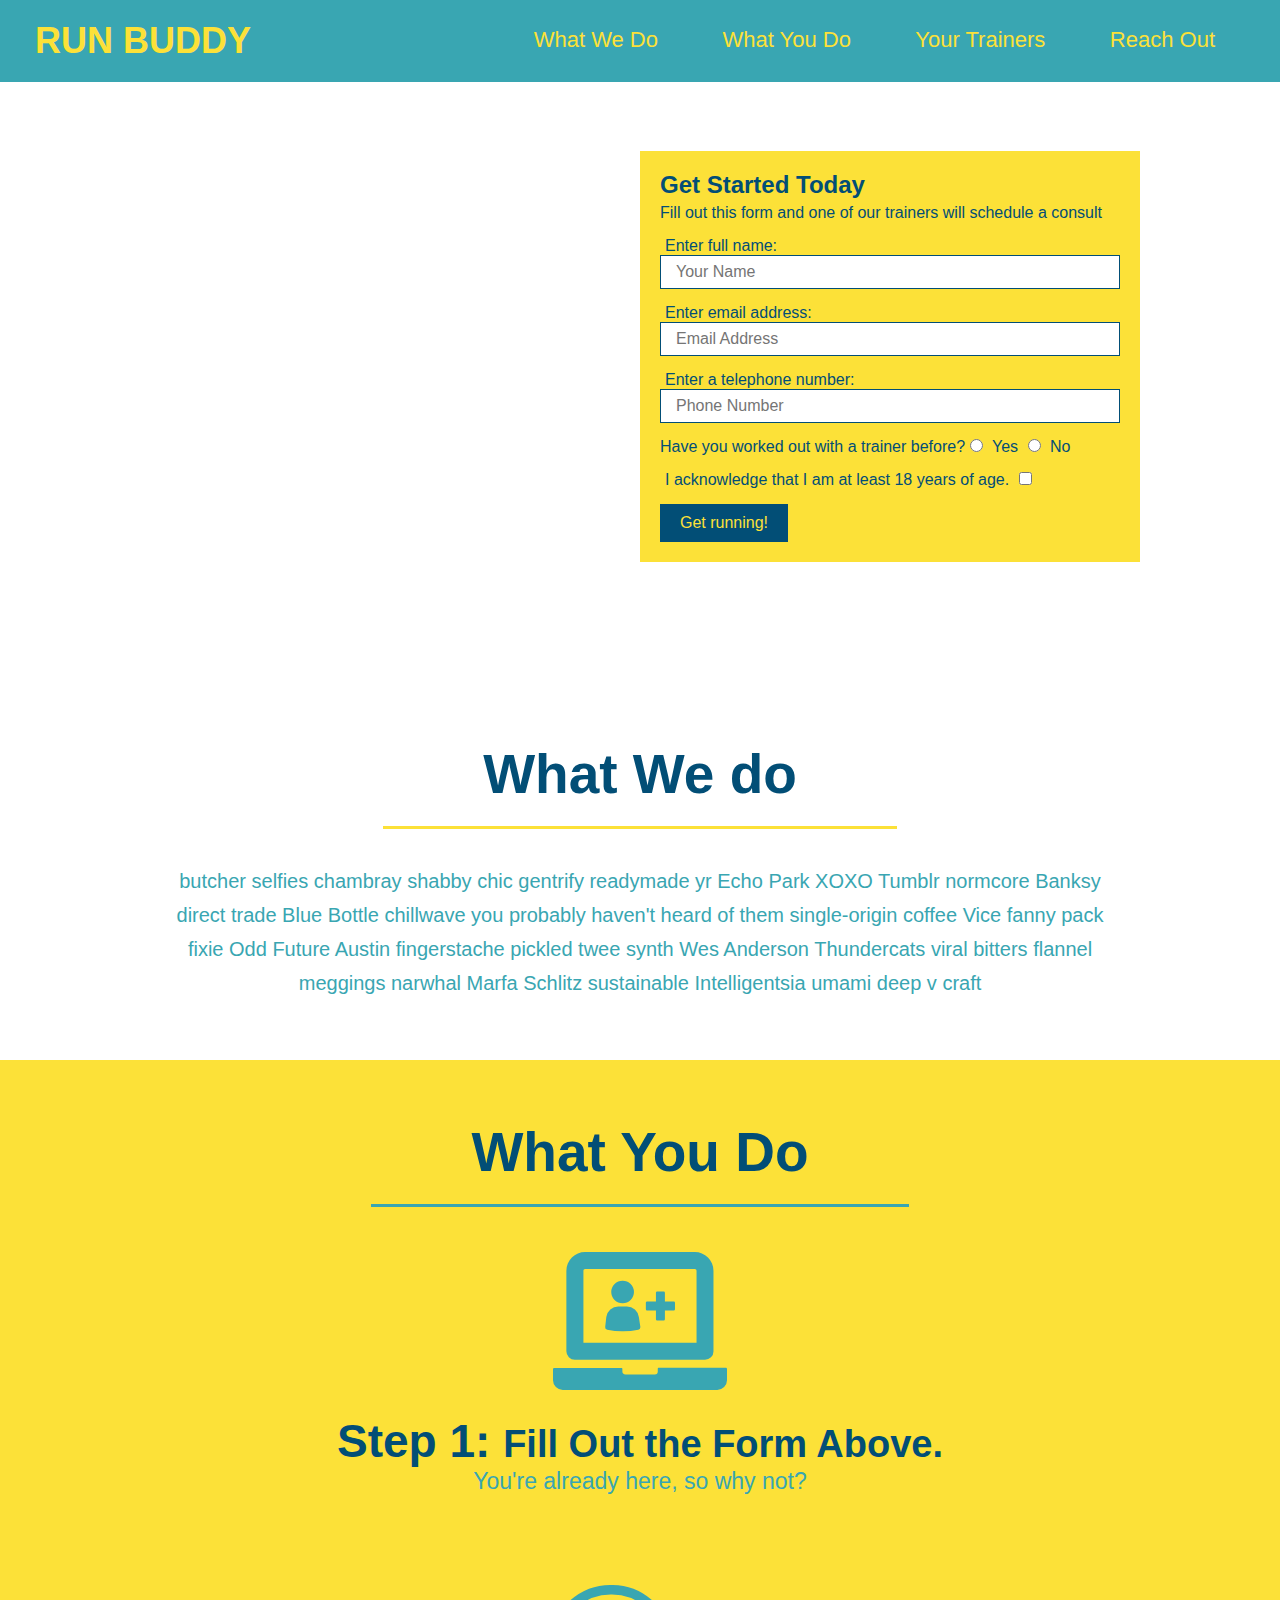
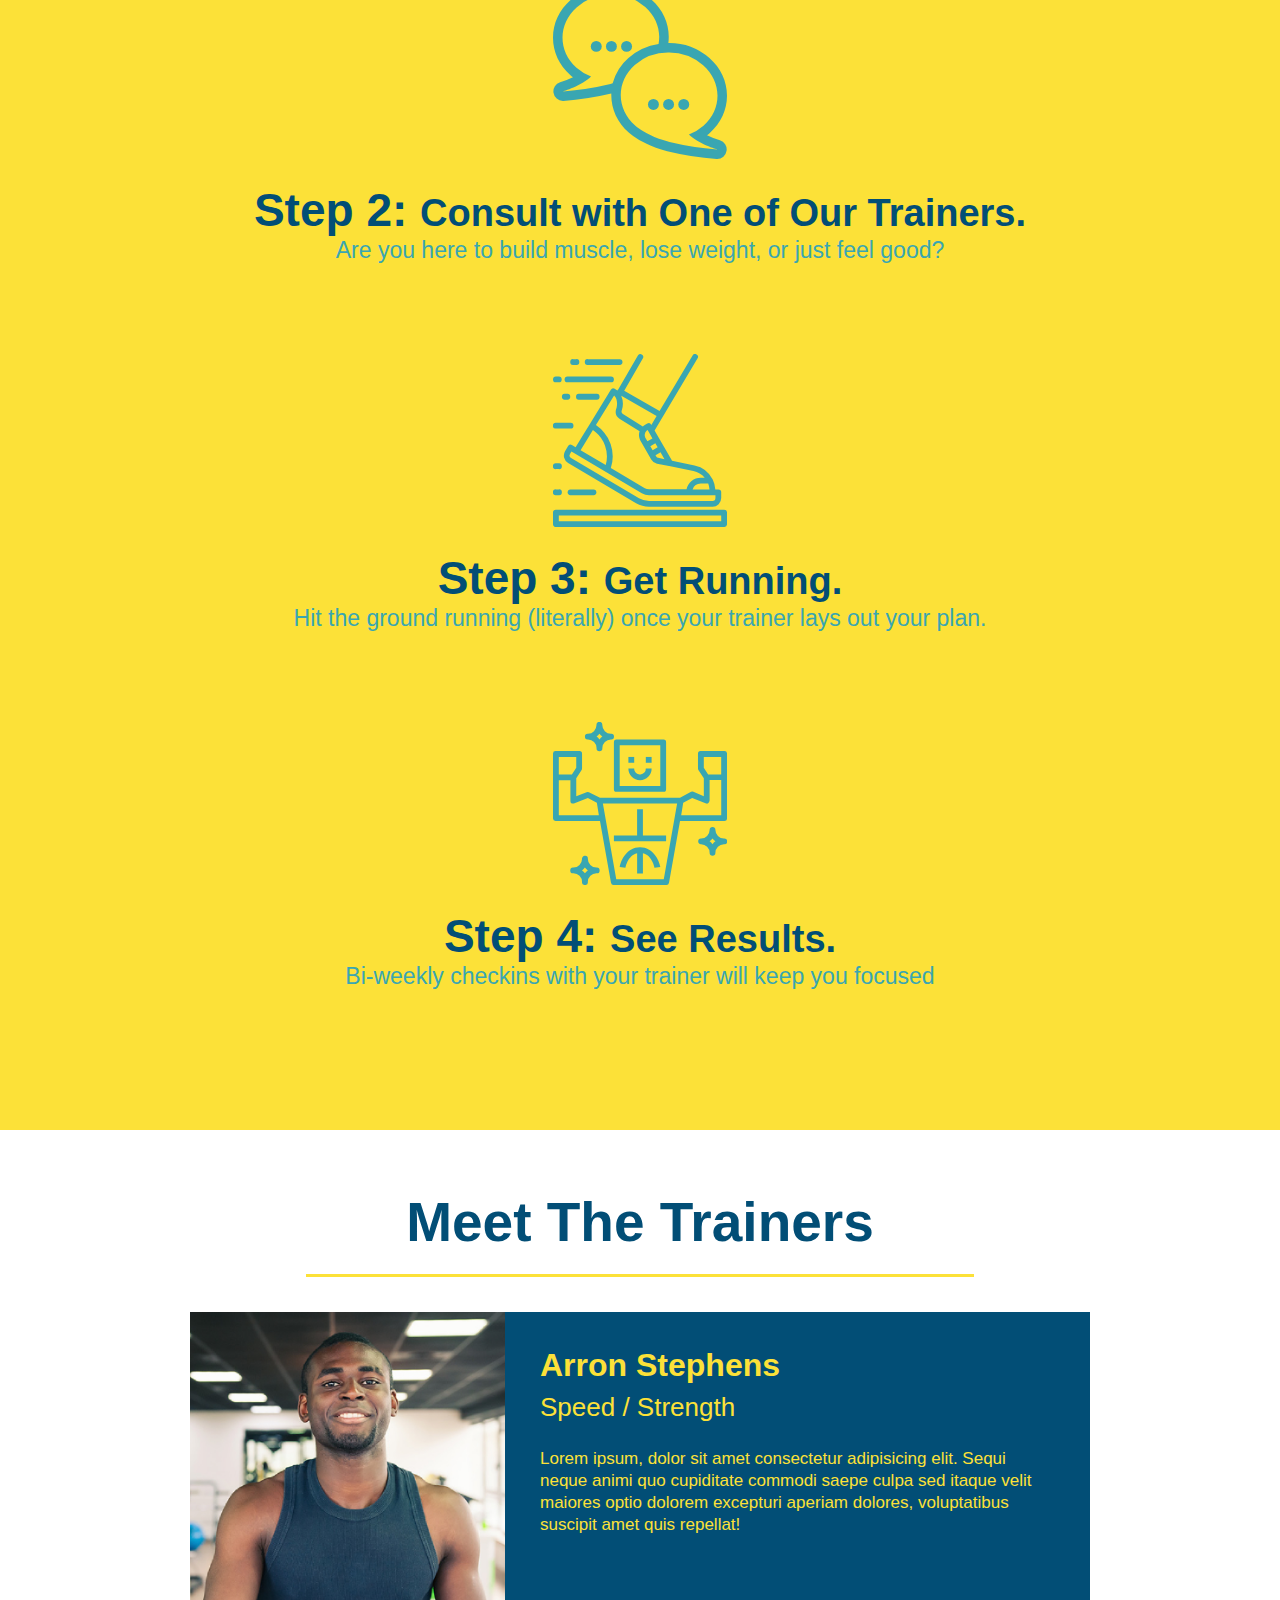
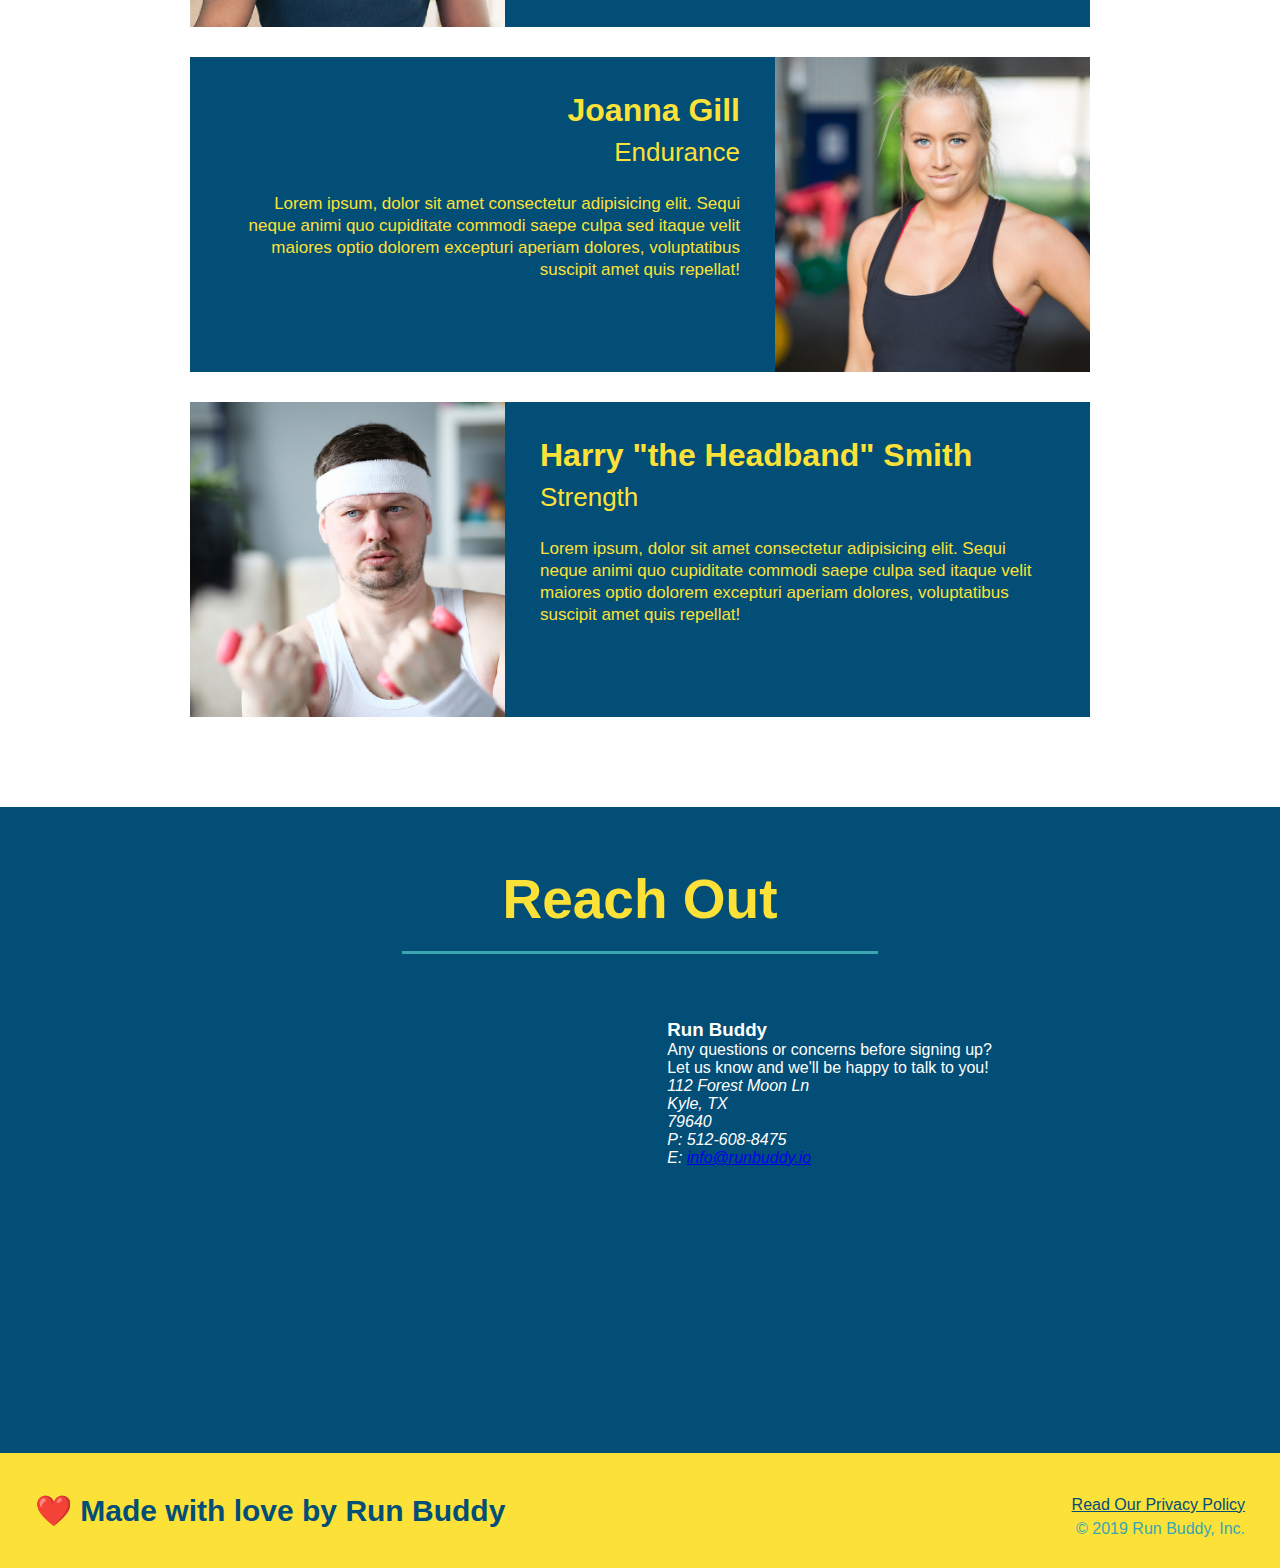
==== index.html @ ef92540a "style contact info" ====
<!DOCTYPE html>
<html lang="en"></html>
<head>
  <link rel="stylesheet" href="./assets/css/style.css" />
    <meta charset="UTF-8" />
    <title>Run Buddy </title>
</head>
<body>
    <!-- navigation-->
    <header>
    <h1> RUN BUDDY</h1>
    <nav><!-- Unordered list element -->
        <ul>
          <!-- List item element-->
          <li>
            <!-- Anchor element -->
            <a href="#what-we-do">What We Do</a>
          </li>
          <li>
            <a href="#what-you-do">What You Do</a>
          </li>
          <li>
            <a href="#your-trainers">Your Trainers</a>
          </li>
          <li>
            <a href="#reach-out">Reach Out</a>
          </li>
        </ul>
        </nav>
    </header>
    <!--hero/jumbotron-->
    <section class="hero">
        <div class="hero-form">
          <h3>Get Started Today</h3>
          <p>Fill out this form and one of our trainers will schedule a consult</p>
          <!-- Add form element-->
          <form>
            <label for="name">Enter full name:</label>
 <input type="text" placeholder="Your Name" name="name" id="name"  class="form-input"/>
 <label for="email">Enter email address:</label>
 <input type="email" placeholder="Email Address" name="email" id="email" class="form-input" />
 <label for="phone">Enter a telephone number:</label>
 <input type="tel" placeholder="Phone Number" name="phone" id="phone" class="form-input"/>
 <P>
Have you worked out with a trainer before?
<input type="radio" name="trainer-confirm" id="trainer-yes" />
<label for="trainer-yes">Yes</label>   
<input type="radio" name="trainer-confirm" id= "trainer-no" />
<label for="trainer-no">No</label>
 </P>
 <p>
  <label for="checkbox" >
    I acknowledge that I am at least 18 years of age.
  </label>
  <input type="checkbox" name="age-confirm" id="checkbox" />
</p>
<button type="submit">
  Get running!
</button>
          </form>
        </div>
    </section>
    <!--"what we do" section-->
    <section id="what we do" class="intro">
    <h2 class="section-title primary-border">What We do</h2> 
    <p>    butcher selfies chambray shabby chic gentrify readymade yr Echo Park XOXO Tumblr normcore Banksy direct trade Blue Bottle chillwave you probably haven't heard of them single-origin coffee Vice fanny pack fixie Odd Future Austin fingerstache pickled twee synth Wes Anderson Thundercats viral bitters flannel meggings narwhal Marfa Schlitz sustainable Intelligentsia umami deep v craft
    </p>
</section>
<!--"what you do" section-->
<section id="what you do" class="steps">
<h2 class="section-title secondary-border">What You Do </h2>
<div>
  <img src= "assets/images/step-1.svg">
  <h3>Step 1: <span>Fill Out the Form Above.</span></h3>
  <p>You're already here, so why not?</p>
</div>

<div>
  <img src= "assets/images/step-2.svg">
  <h3> Step 2: <span> Consult with One of Our Trainers.</span></h3>
  <p>Are you here to build muscle, lose weight, or just feel good?</p>
</div>

<div>
  <img src= "assets/images/step-3.svg">
  <h3> Step 3: <span> Get Running.</span></h3>
  <p>Hit the ground running (literally) once your trainer lays out your plan.</p>
</div>

<div>
  <img src= "assets/images/step-4.svg">
  <h3>Step 4: <span>See Results.</span></h3>
  <p>Bi-weekly checkins with your trainer will keep you focused</p>
</div>
</section>
<!-- "meet the trainers" section-->
<section id="your-trainers" class="trainers">
<h2 class="section-title primary-border">Meet The Trainers</h2>
<article class="trainer">
  <img src="./assets/images/trainer-1.jpg" alt="Arron Stephens in his workout clothes, ready to pump iron" />
  <div class="trainer-bio text-left">
    <h3>Arron Stephens</h3>
    <h4>Speed / Strength</h4>
    <p>
      Lorem ipsum, dolor sit amet consectetur adipisicing elit. Sequi neque animi quo cupiditate commodi saepe culpa sed
      itaque velit maiores optio dolorem excepturi aperiam dolores, voluptatibus suscipit amet quis repellat!
    </p>
  </div>
</article>
<!-- second trainer bio -->
<article class="trainer">
  <div class="trainer-bio text-right">
    <h3>Joanna Gill</h3>
    <h4>Endurance</h4>
    <p>
      Lorem ipsum, dolor sit amet consectetur adipisicing elit. Sequi neque animi quo cupiditate commodi saepe culpa sed
      itaque velit maiores optio dolorem excepturi aperiam dolores, voluptatibus suscipit amet quis repellat!
    </p>
  </div>
  <img src="./assets/images/trainer-2.jpg" alt="Joanna Gill cooling off after a workout" />
</article>

<!-- third trainer bio -->
<article class="trainer">
  <img src="./assets/images/trainer-3.jpg" alt="Harry Smith wearing a headband and lifting comically small pink weights" />
  <div class="trainer-bio text-left">
    <h3>Harry "the Headband" Smith</h3>
    <h4>Strength</h4>
    <p>
      Lorem ipsum, dolor sit amet consectetur adipisicing elit. Sequi neque animi quo cupiditate commodi saepe culpa sed
      itaque velit maiores optio dolorem excepturi aperiam dolores, voluptatibus suscipit amet quis repellat!
    </p>
  </div>
</article>
</section>
<!-- "reach out" section-->
<section id="reach-out"class="contact">
<h2 class="section-title secondary-border">Reach Out</h2>
<div class="contact-info">
  <iframe src="https://www.google.com/maps/embed?pb=!1m18!1m12!1m3!1d3456.937417820406!2d-97.85195308488706!3d29.952478681915863!2m3!1f0!2f0!3f0!3m2!1i1024!2i768!4f13.1!3m3!1m2!1s0x865b55bf58e31307%3A0xf345e8dae9a8e0c7!2s112%20Forest%20Moon%20Ln%2C%20Kyle%2C%20TX%2078640!5e0!3m2!1sen!2sus!4v1616456008535!5m2!1sen!2sus" 
  frameborder="0"
  width="400" 
  height="400" 
  style="border:0;" 
  allowfullscreen 
  >
</iframe>
<div>
  <h3>Run Buddy</h3>
  <p>
    Any questions or concerns before signing up?
    <br />
    Let us know and we'll be happy to talk to you!
  </p>
  <address>
    112 Forest Moon Ln <br/>
    Kyle, TX <br/>
    79640 <br/>
    P: 512-608-8475<br/>
    E: <a href="mailto: info@runbuddy.io">info@runbuddy.io</a>
  </address>
</div>
</div>
</section>
<!--footer-->
<footer>
<h2> &#10084;&#65039 Made with love by Run Buddy</h2>
<div>
  <a href="#">Read Our Privacy Policy</a><br />
  &copy; 2019 Run Buddy, Inc.
</div>
</footer>
</body>
</html>
---- assets/css/style.css ----
*{
    margin: 0;
    padding: 0;
    box-sizing: border-box;
  }
body {
    /* more on this crazy alphanumerical value in a minute! */
    color: #39a6b2;
    font-family: Helvetica, Arial, sans-serif;
  }header h1 {
    font-weight: bold;
    font-size: 36px;
    color: #fce138;
    margin: 0;
    display: inline;
  }
  
  header a {
        text-decoration: none;
        color: #fce138;
  }
  header {
    padding: 20px 35px;
    background-color: #39a6b2;
  }
  header nav {
    float: right;
    margin: 7px 0;
  }
  header nav ul li {
    display: inline;
  }
  header nav ul li a {
    margin: 0 30px;
    font-weight: lighter;
    font-size: 22px;
  }
  footer {
    background: #fce138;
    width: 100%;
    padding: 40px 35px;
  }
  footer h2 {
    display: inline;
    color: #024e76;
    font-size: 30px;
    margin: 0;
  }
  footer div {
    float: right;
    line-height: 1.5;
    text-align: right;
  }
  footer a {
    color: #024e76;
  }
  section {padding: 60px;
}
.hero {
    background-image: url("https://static.fullstack-bootcamp.com/module-1/hero-bg.jpg");
    height: 600px;
    background-size: cover;
    background-position: center;
    position: relative;
  }
  .hero-form {
      background-color: #fce138;
      padding: 20px;
      width: 500px;
      color: #024e76;
      border-style: solid;
    border-width: 3px;
    border-color: #024e76;
    border: 3px #024e76;
    position: absolute;
    bottom:120px;
    right: 140px;
  }
  .hero-form p {
    margin: 5px 0 15px 0;
  }
  .hero-form h3 {
    font-size: 24px;
    margin: 0;
  }
  .form-input {
    border: 1px solid #024e76;
    display: block;
    padding: 7px 15px;
    font-size: 16px;
    color: #024e76;
    width: 100%;
    margin-bottom: 15px;
  }
  .hero-form label {
    margin: 0 5px;
  }.hero-form button {
    color: #fce138;
    background-color: #024e76;
    border: none;
    padding: 10px 20px;
    font-size: 16px;}
    .intro {
        text-align: center;
      }
      
      .intro p {
        line-height: 1.7;
        color: #39a6b2;
        width: 80%;
        font-size: 20px;
        margin: 0 auto;
      }
      
      .steps {
        text-align: center;
        background: #fce138;
      }
      
      .steps div {
        margin-bottom: 80px;
      }
      
      .steps img {
        width: 15%;
        margin: 10px 0;
      }
      
      .steps h3 {
        color: #024e76;
        font-size: 46px;
        margin-top: 10px;
      }
      
      .steps p {
        color: #39a6b2;
        font-size: 23px;
      }
      
      .steps span {
        font-size: 38px;
      }
      
      .section-title {
        font-size: 55px;
        color: #024e76;
        margin-bottom: 35px;
        padding: 0 100px 20px 100px;
        display: inline-block;
        border-bottom: 3px solid;
      }
      
      .primary-border {
        border-color: #fce138;
      }
      
      .secondary-border {
        border-color: #39a6b2;
      }
      .trainers {
        text-align: center;
      }
      .trainer {
        width: 900px;
        margin: 0 auto 30px auto;
        background: #024e76;
        color: #fce138;
        overflow: auto;
      }
      .trainer img {
        width: 35%;
        float: left;
      }
      
      .trainer-bio {
        padding: 35px;
        float: left;
        width: 65%;
      }
      .text-left {
        text-align: left;
      }
      
      .text-right {
        text-align: right;
      }
      .trainer-bio h3 {
        font-size: 32px;
        margin-bottom: 8px;
      }
      
      .trainer-bio h4 {
        font-weight: lighter;
        font-size: 26px;
        margin-bottom: 25px;
      }
      
      .trainer-bio p {
        font-size: 17px;
        line-height: 1.3;
      }
      .contact {
        text-align: center;
        background: #024e76;
      }
      .contact h2 {
        color: #fce138;
      }
      .contact-info iframe {
        width: 400px;
        height: 400px;
      }
      .contact-info iframe {
        width: 400px;
        height: 400px;
      }
      
      .contact-info div {
        width: 410px;
        display: inline-block;
        vertical-align: top;
        text-align: left;
        margin: 30px 0 0 60px;
        color: white;
      }
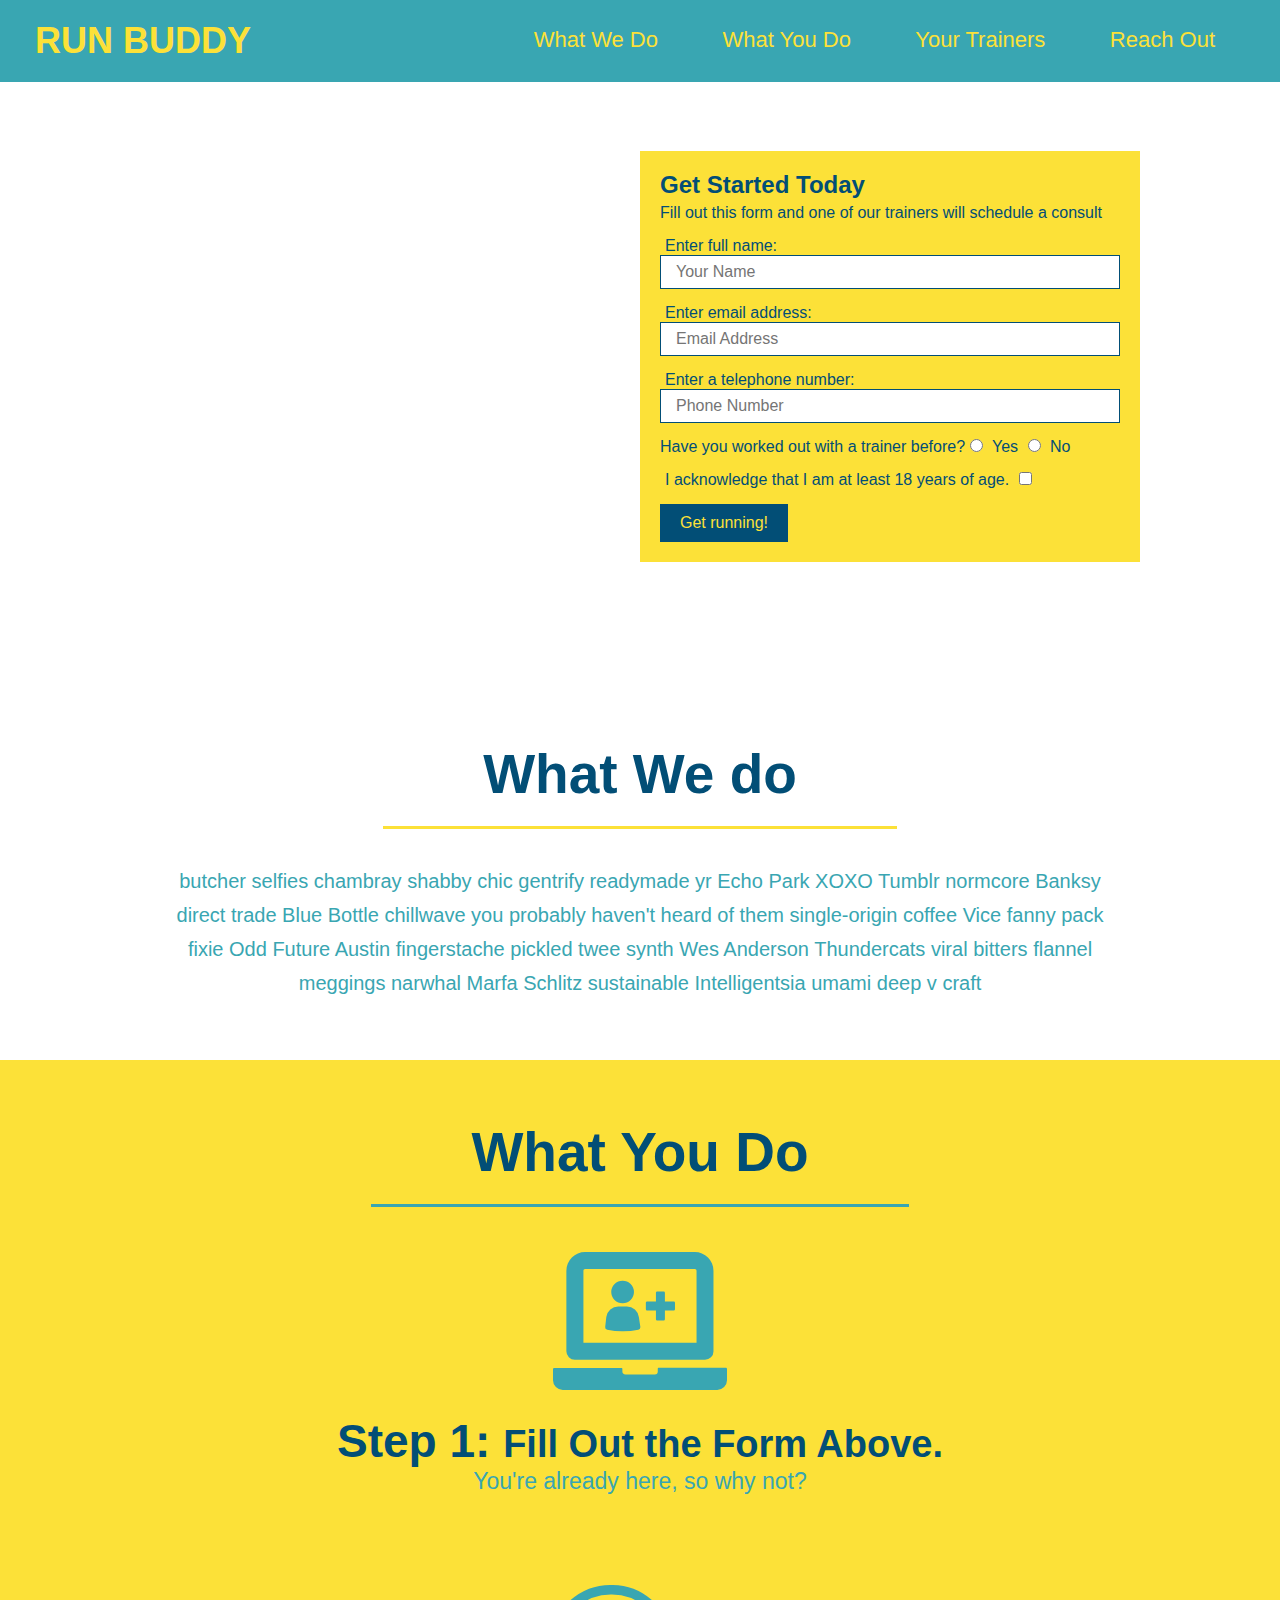
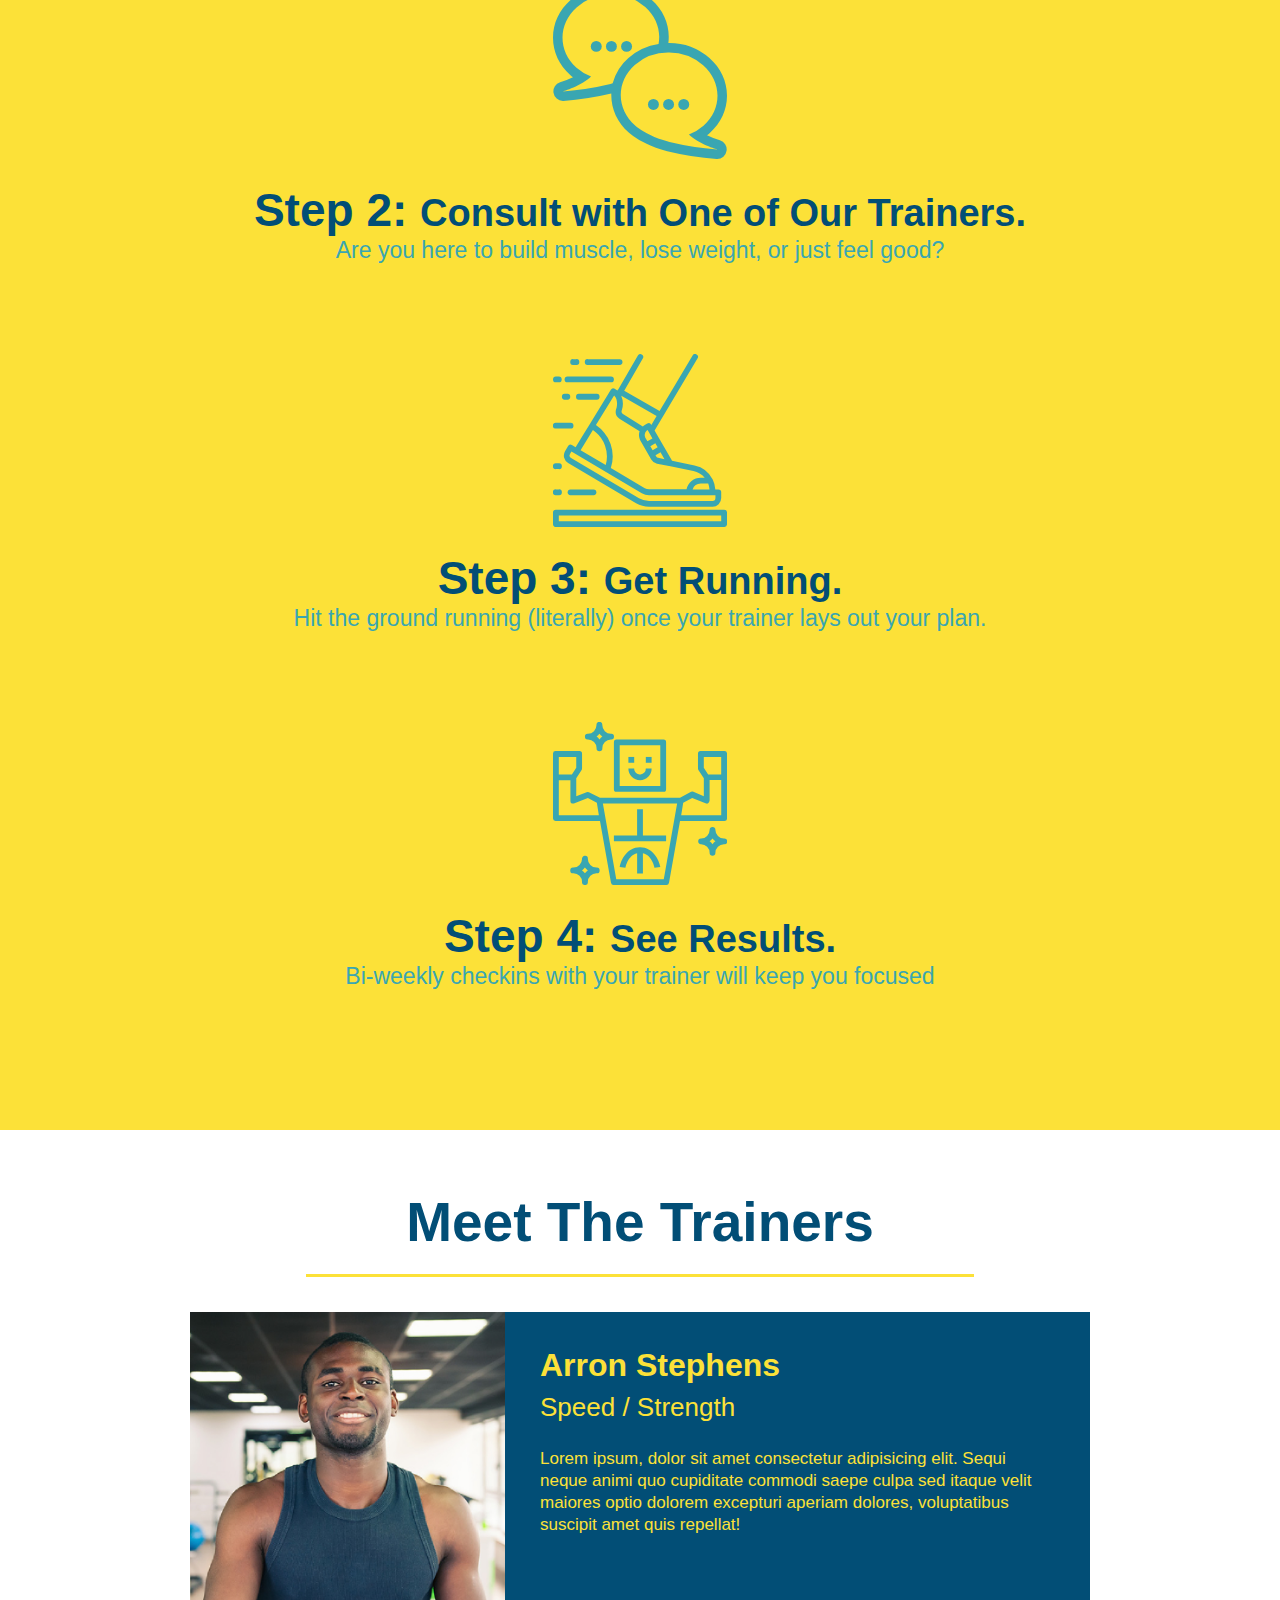
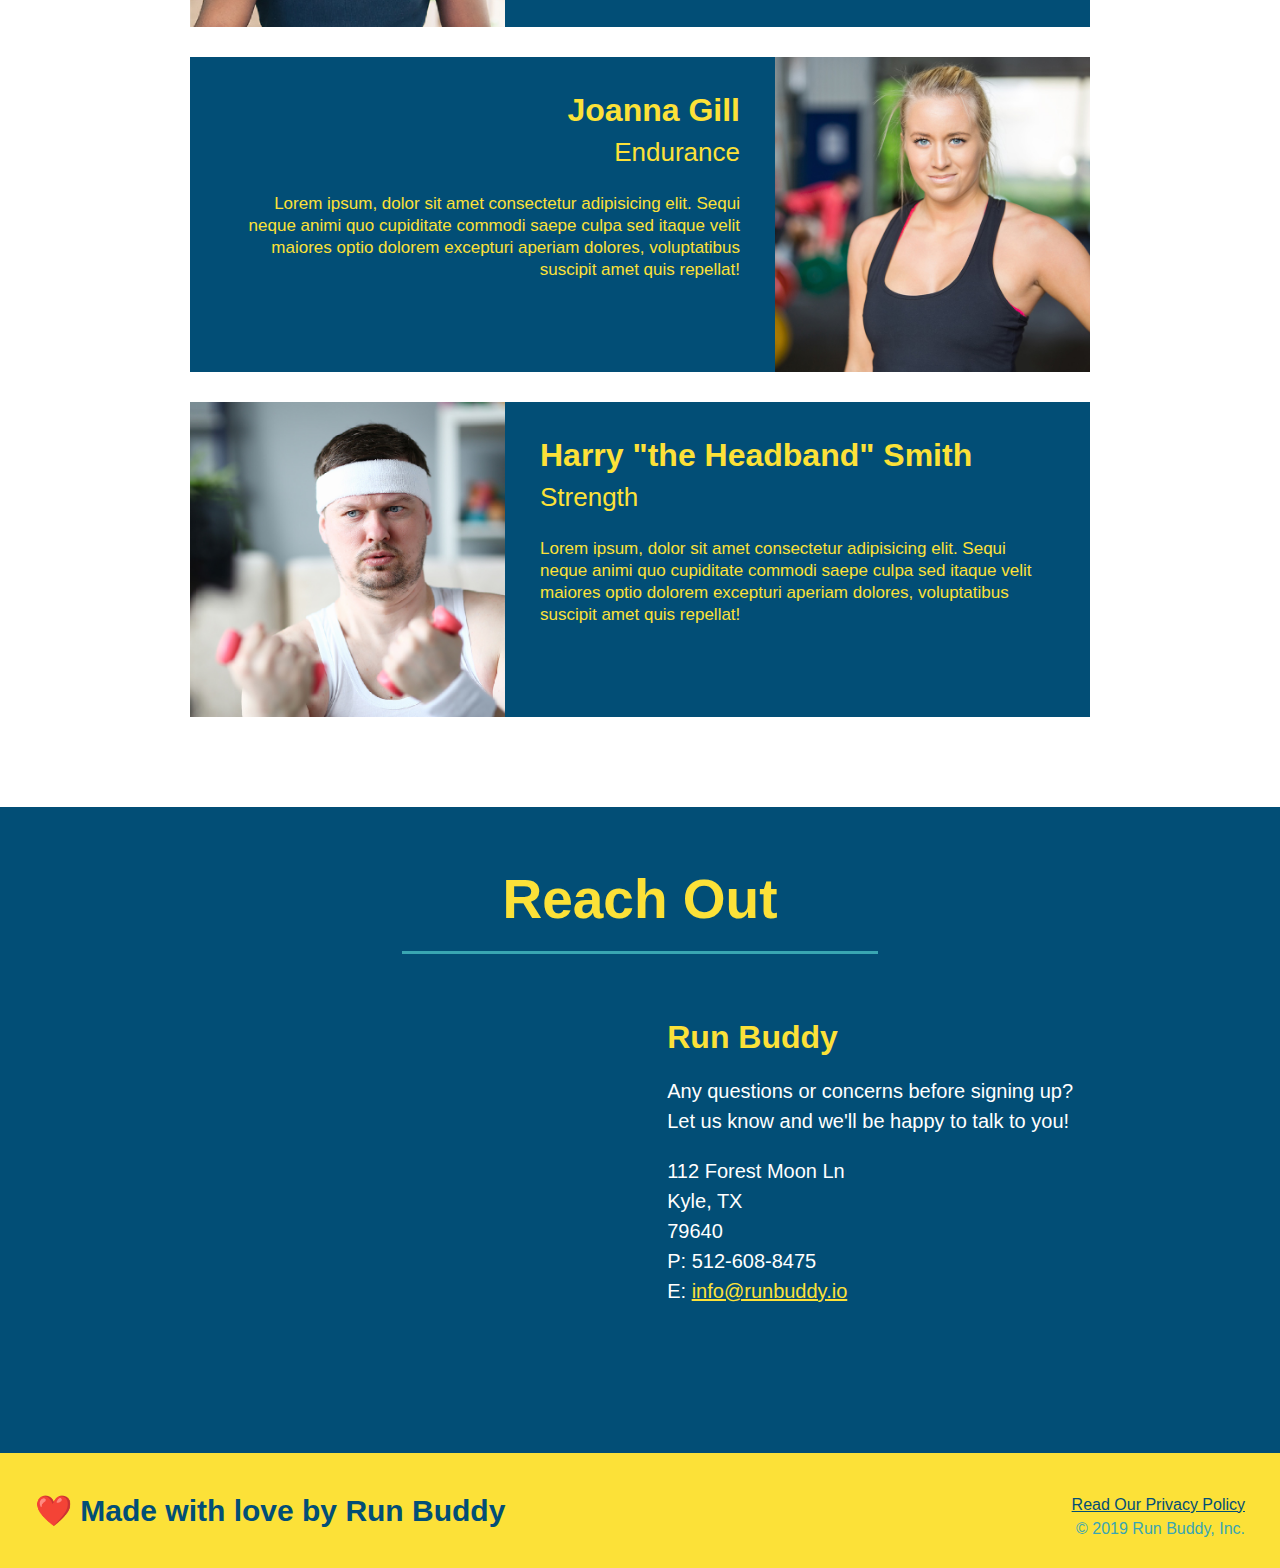
==== commit 7be94728: "linked privacy policy" ====
--- a/index.html
+++ b/index.html
@@ -166,7 +166,7 @@
 <footer>
 <h2> &#10084;&#65039 Made with love by Run Buddy</h2>
 <div>
-  <a href="#">Read Our Privacy Policy</a><br />
+  <a href="./privacy-policy.html">Read Our Privacy Policy</a><br />
   &copy; 2019 Run Buddy, Inc.
 </div>
 </footer>
--- a/assets/css/style.css
+++ b/assets/css/style.css
@@ -222,4 +222,19 @@
         text-align: left;
         margin: 30px 0 0 60px;
         color: white;
+      }
+      .contact-info h3 {
+        color: #fce138;
+        font-size: 32px;
+      }
+      
+      .contact-info p, .contact-info address {
+        margin: 20px 0;
+        line-height: 1.5;
+        font-size: 20px;
+        font-style: normal;
+      }
+      
+      .contact-info a {
+        color: #fce138;
       }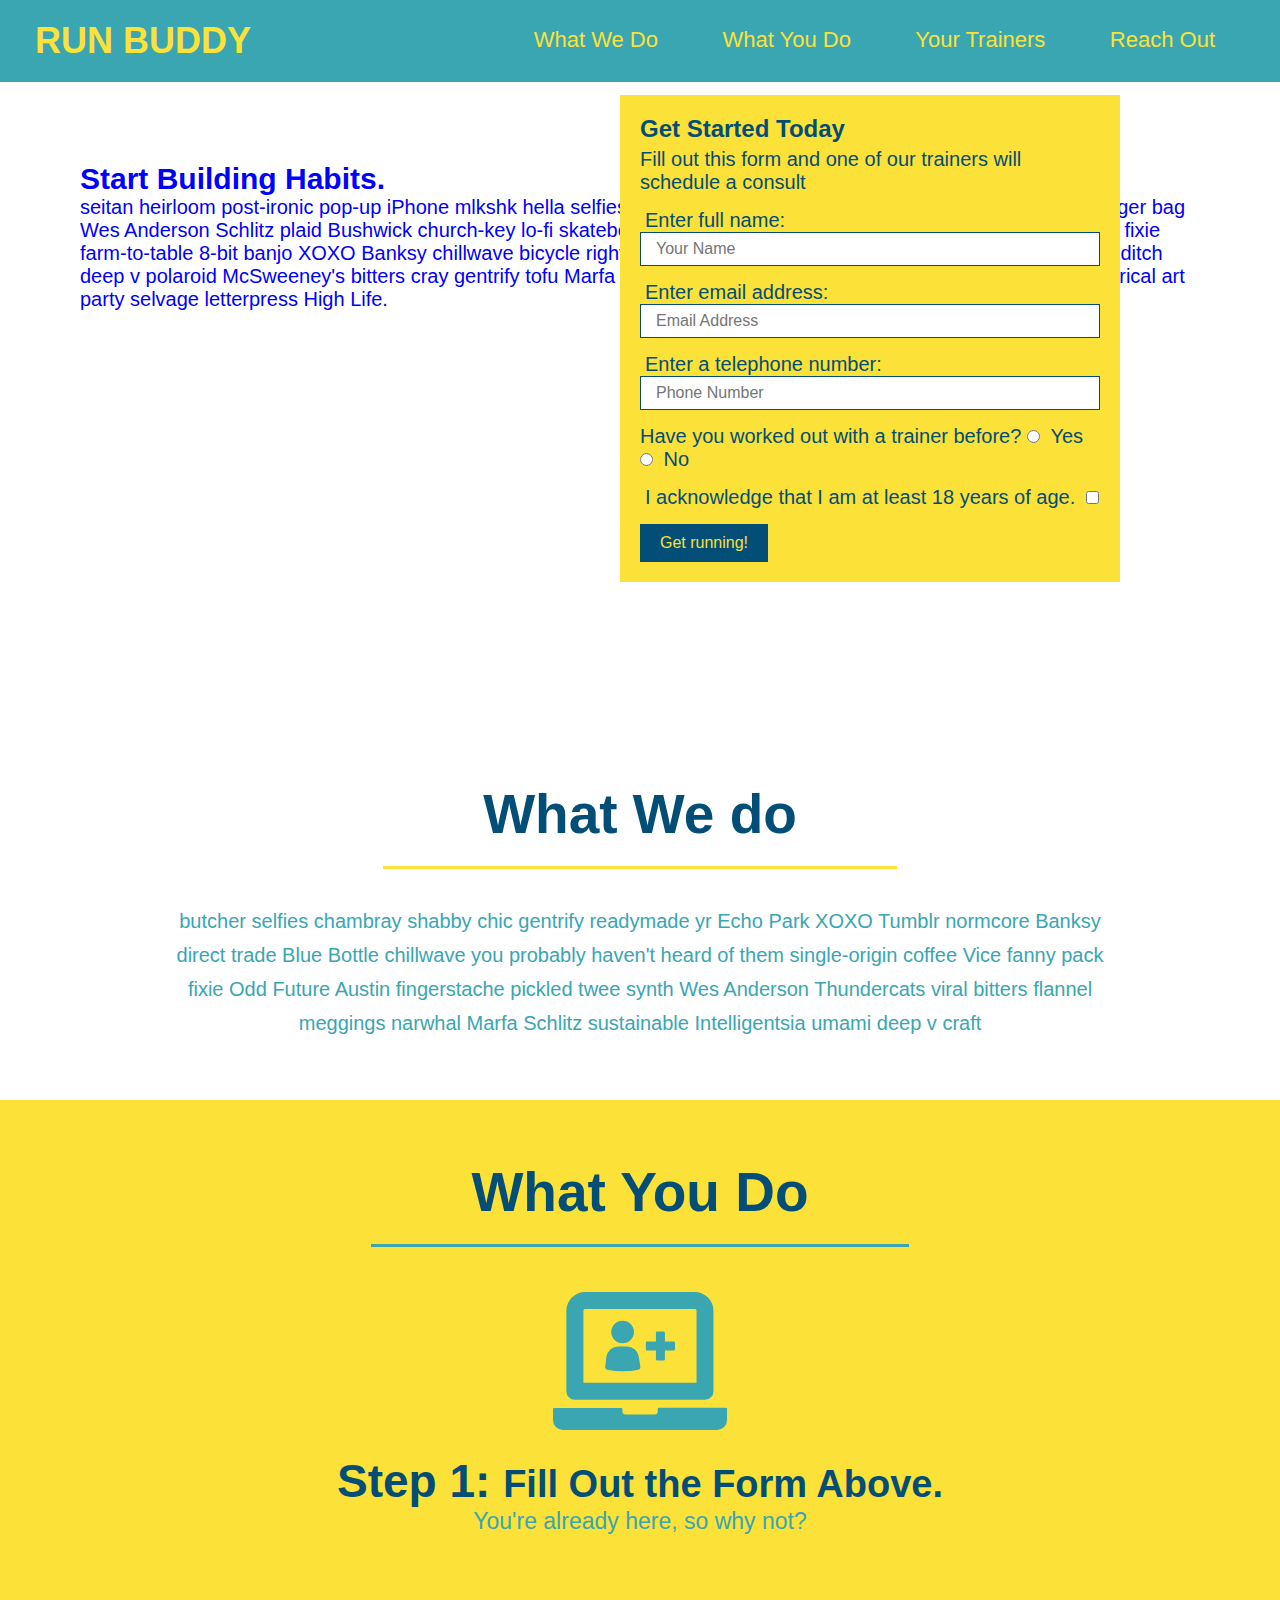
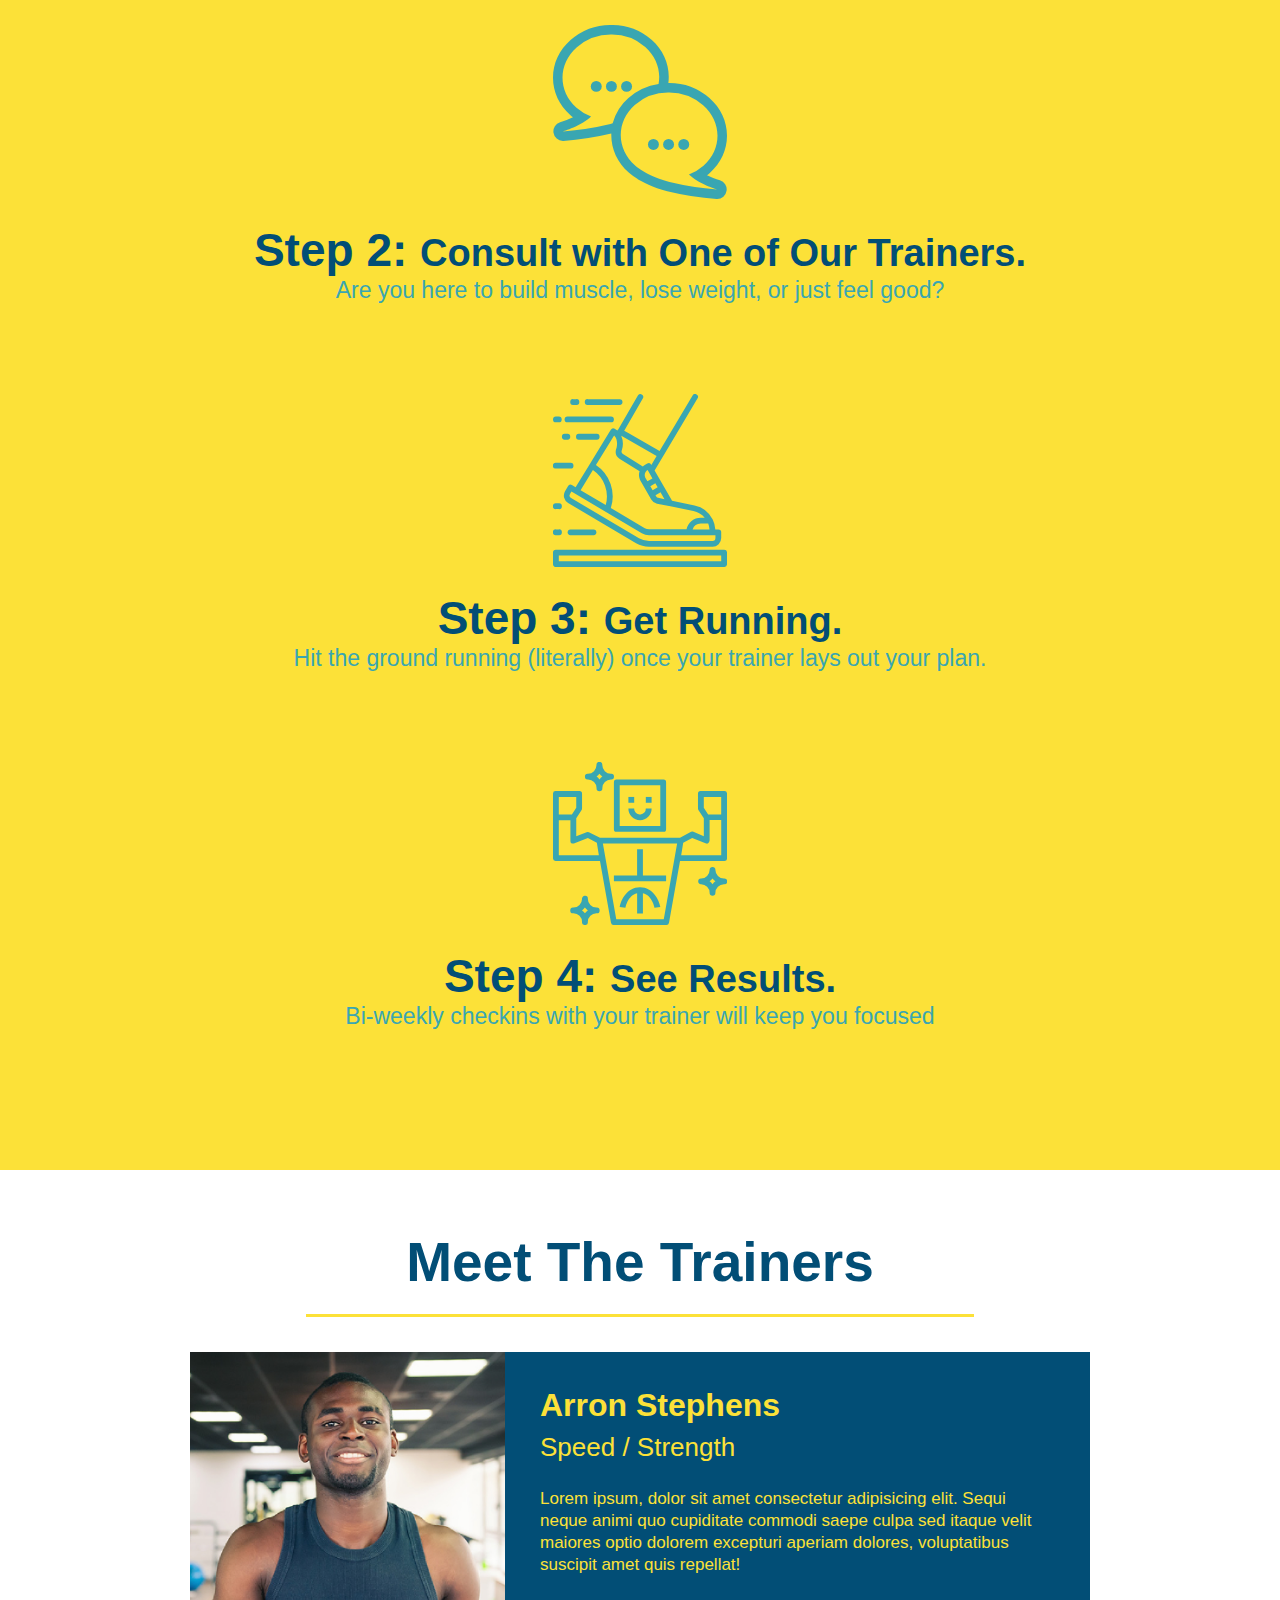
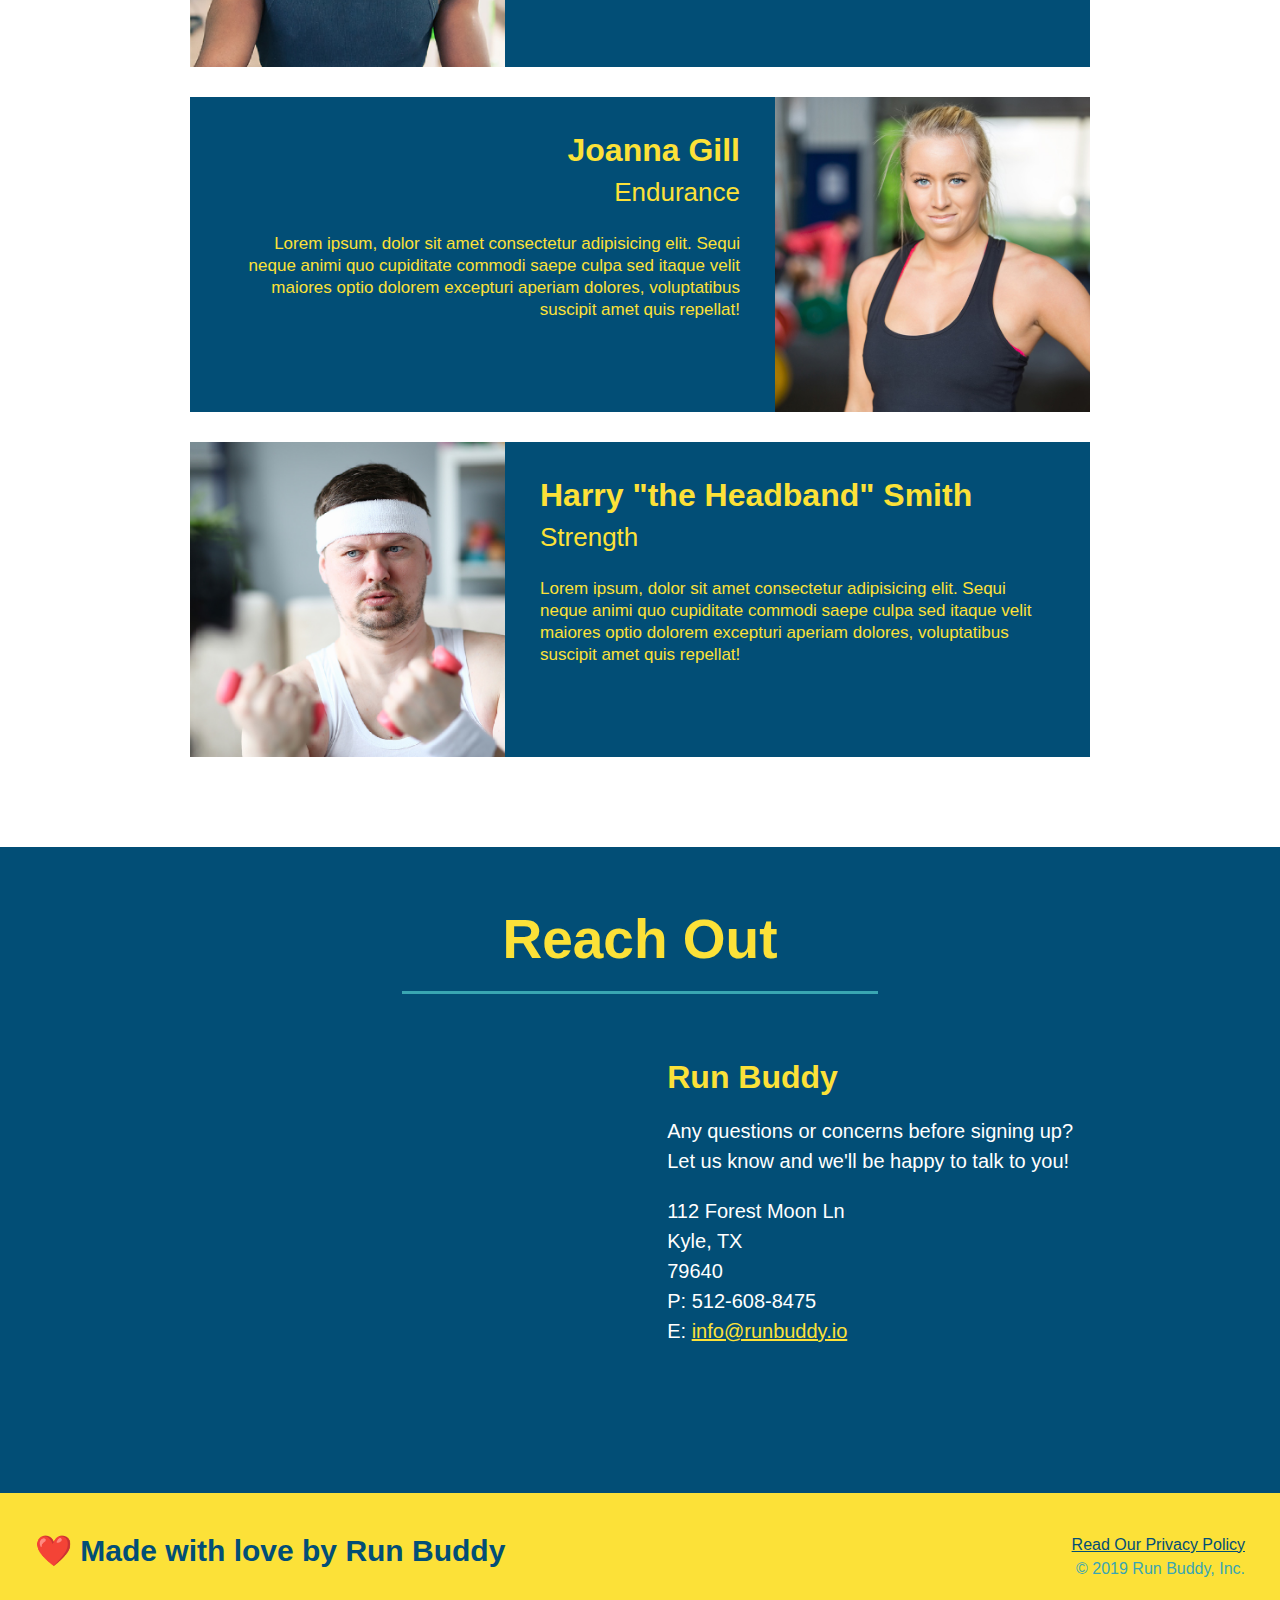
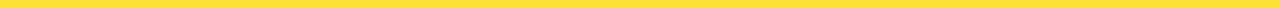
==== commit dab8ef60: "saving point" ====
--- a/index.html
+++ b/index.html
@@ -30,6 +30,10 @@
     </header>
     <!--hero/jumbotron-->
     <section class="hero">
+      <h2>Start Building Habits.</h2>
+      <p>
+        seitan heirloom post-ironic pop-up iPhone mlkshk hella selfies fashion axe occupy readymade put a bird on it messenger bag Wes Anderson Schlitz plaid Bushwick church-key lo-fi skateboard slow-carb hashtag trust fund Williamsburg biodiesel fixie farm-to-table 8-bit banjo XOXO Banksy chillwave bicycle rights retro cliche tattooed bespoke irony mumblecore Shoreditch deep v polaroid McSweeney's bitters cray gentrify tofu Marfa you probably haven't heard of them yr banh mi asymmetrical art party selvage letterpress High Life.
+      </p>
         <div class="hero-form">
           <h3>Get Started Today</h3>
           <p>Fill out this form and one of our trainers will schedule a consult</p>
--- a/assets/css/style.css
+++ b/assets/css/style.css
@@ -237,4 +237,31 @@
       
       .contact-info a {
         color: #fce138;
-      }+      }
+      /* homepage hero */
+.hero {
+  margin: 20px;
+  background-color: white;
+  font-size: 20px;
+  color: blue;
+}
+
+/* secondary page hero */
+.hero-secondary {
+  margin: 20px;
+  background-color: black;
+  font-size: 20px;
+  color: red;
+}
+.hero {
+  margin: 20px;
+  font-size: 20px;
+  background-color: white;
+  color: blue;
+}
+
+/* these two colors will override the ones above in .hero */
+.hero-secondary {
+  background-color: black;
+  color: red;
+}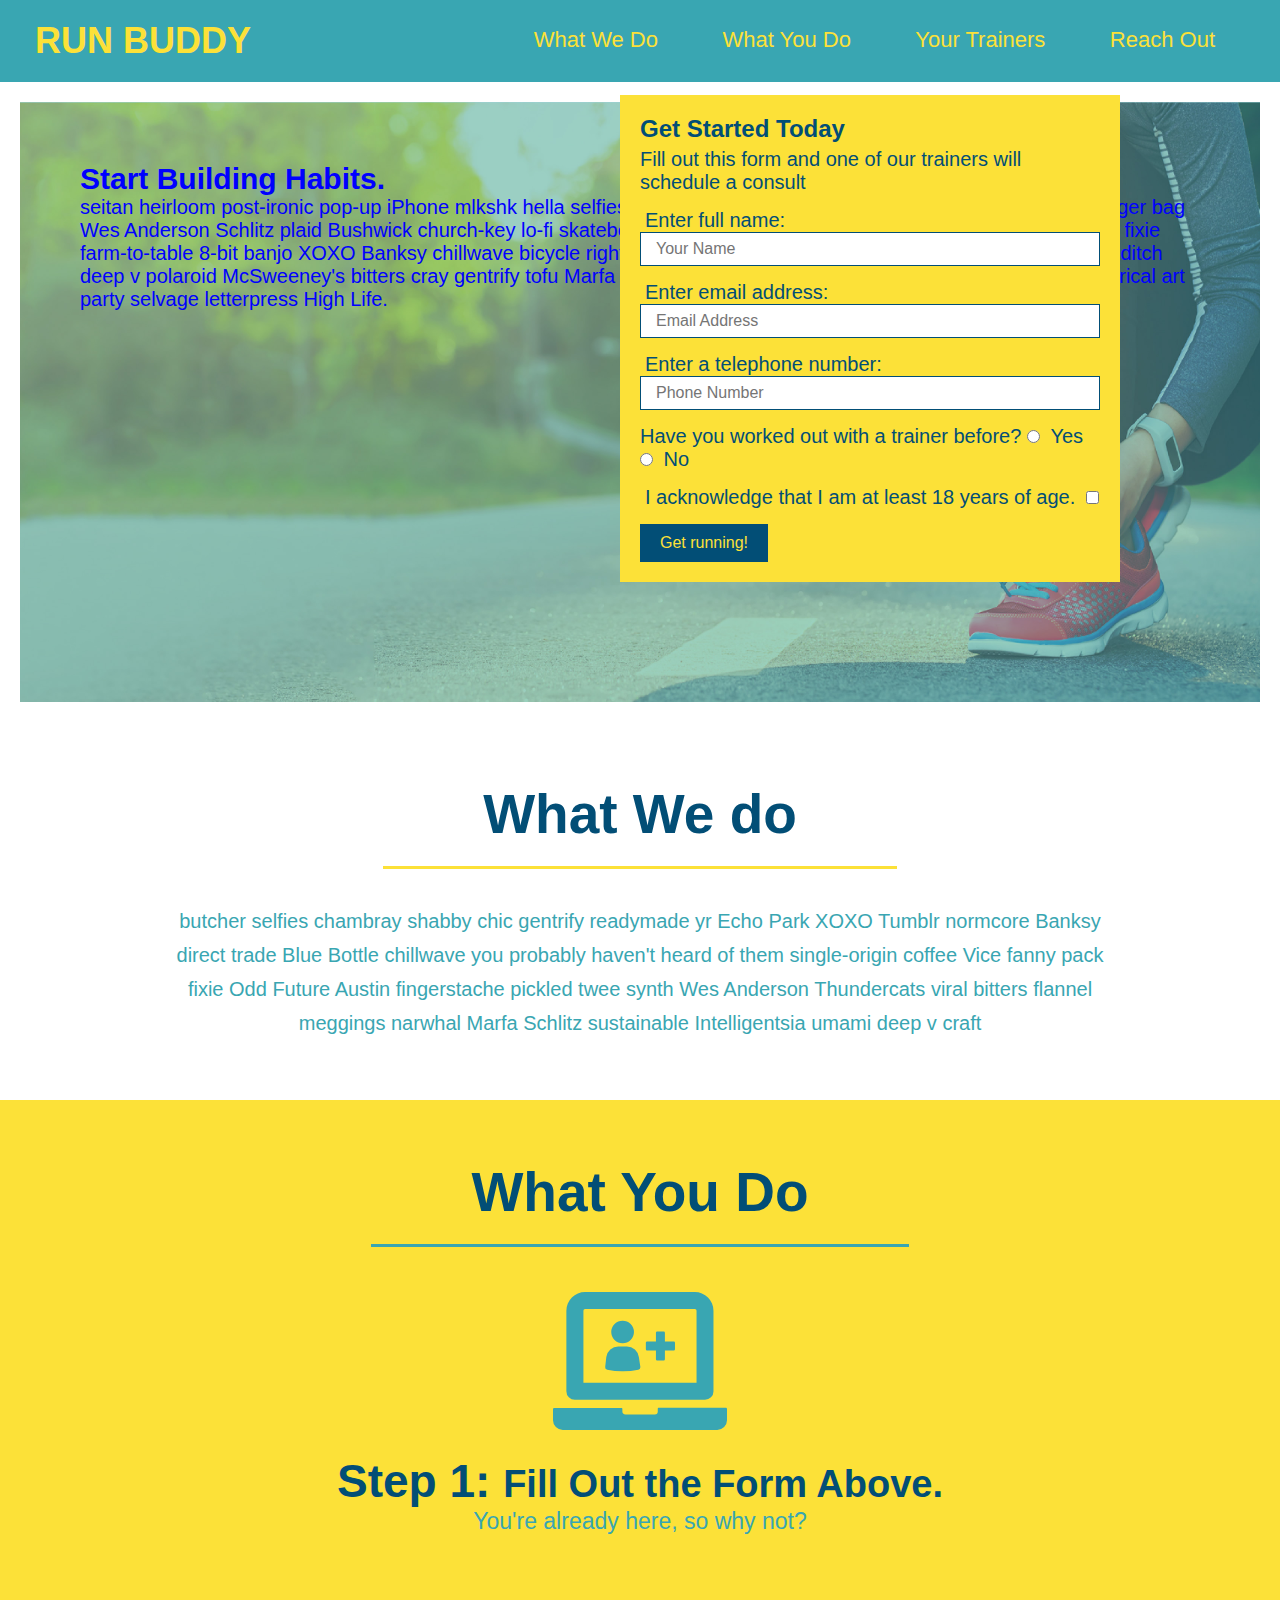
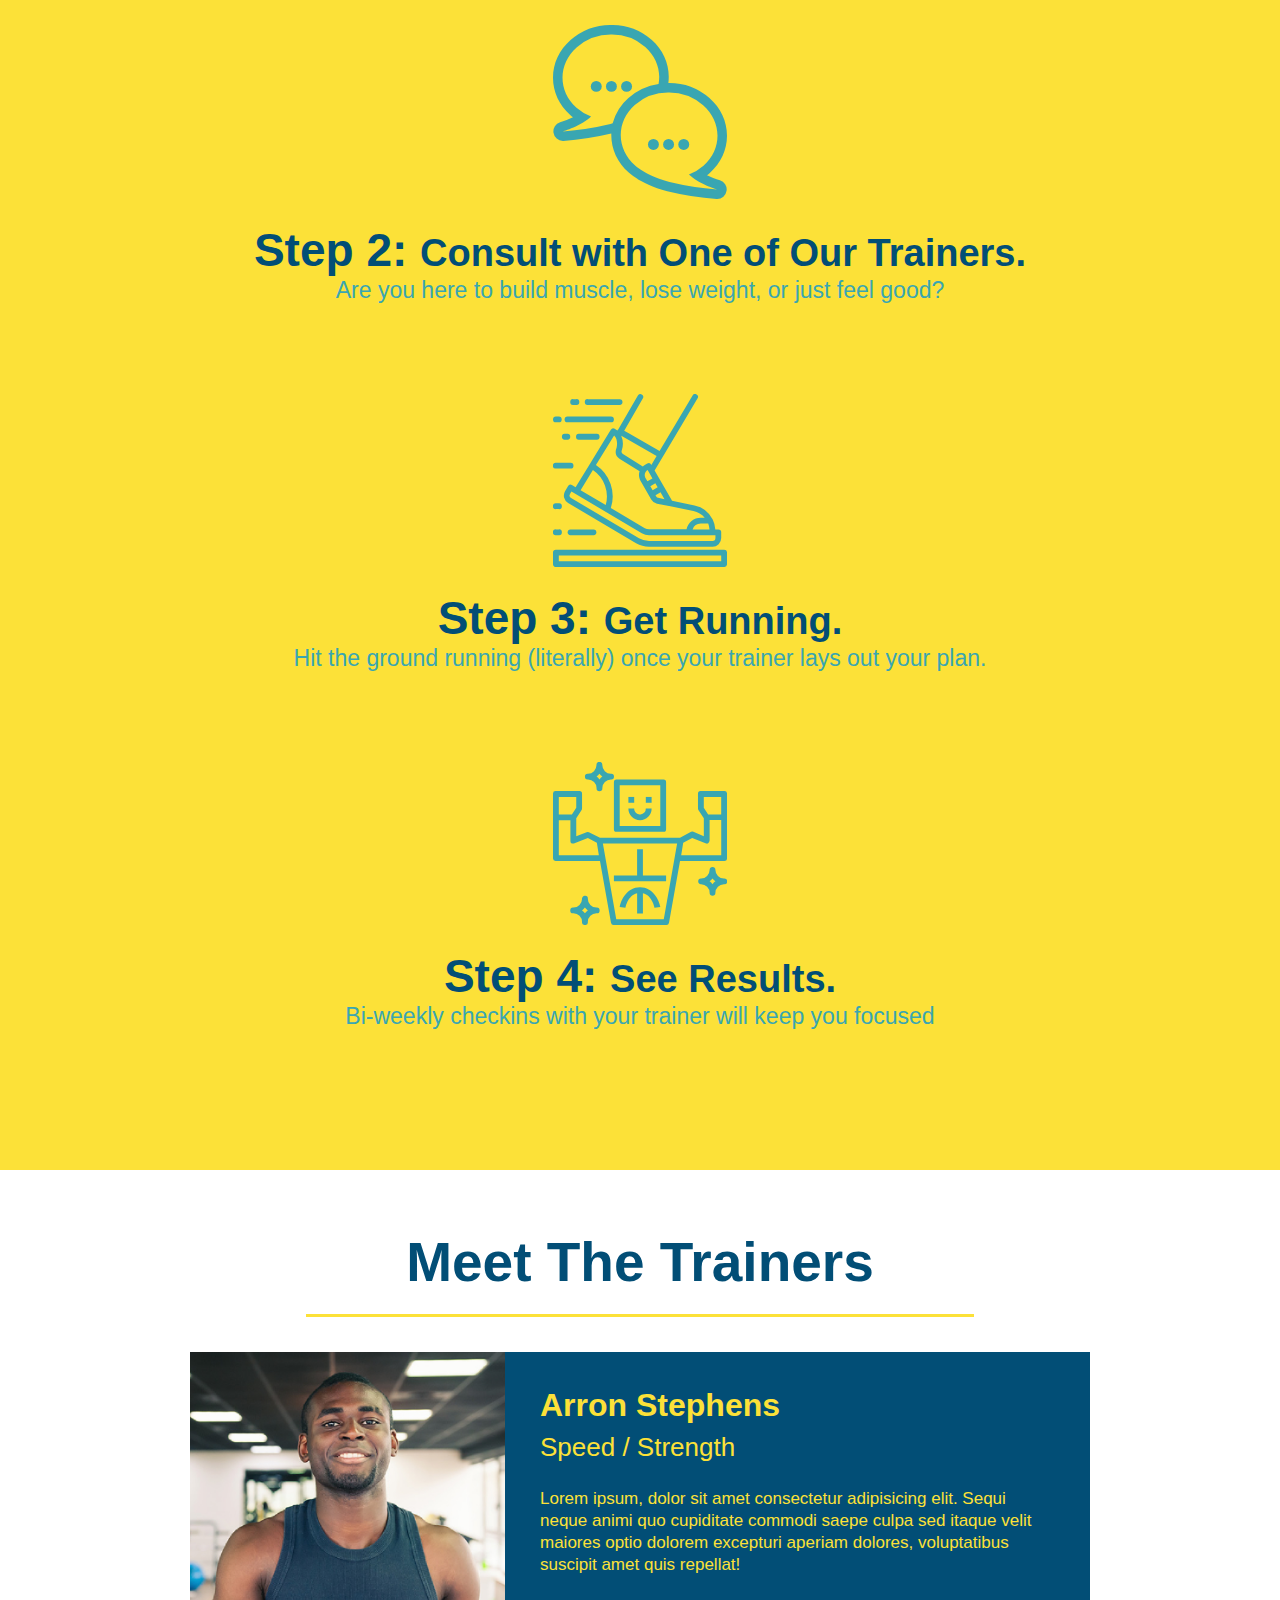
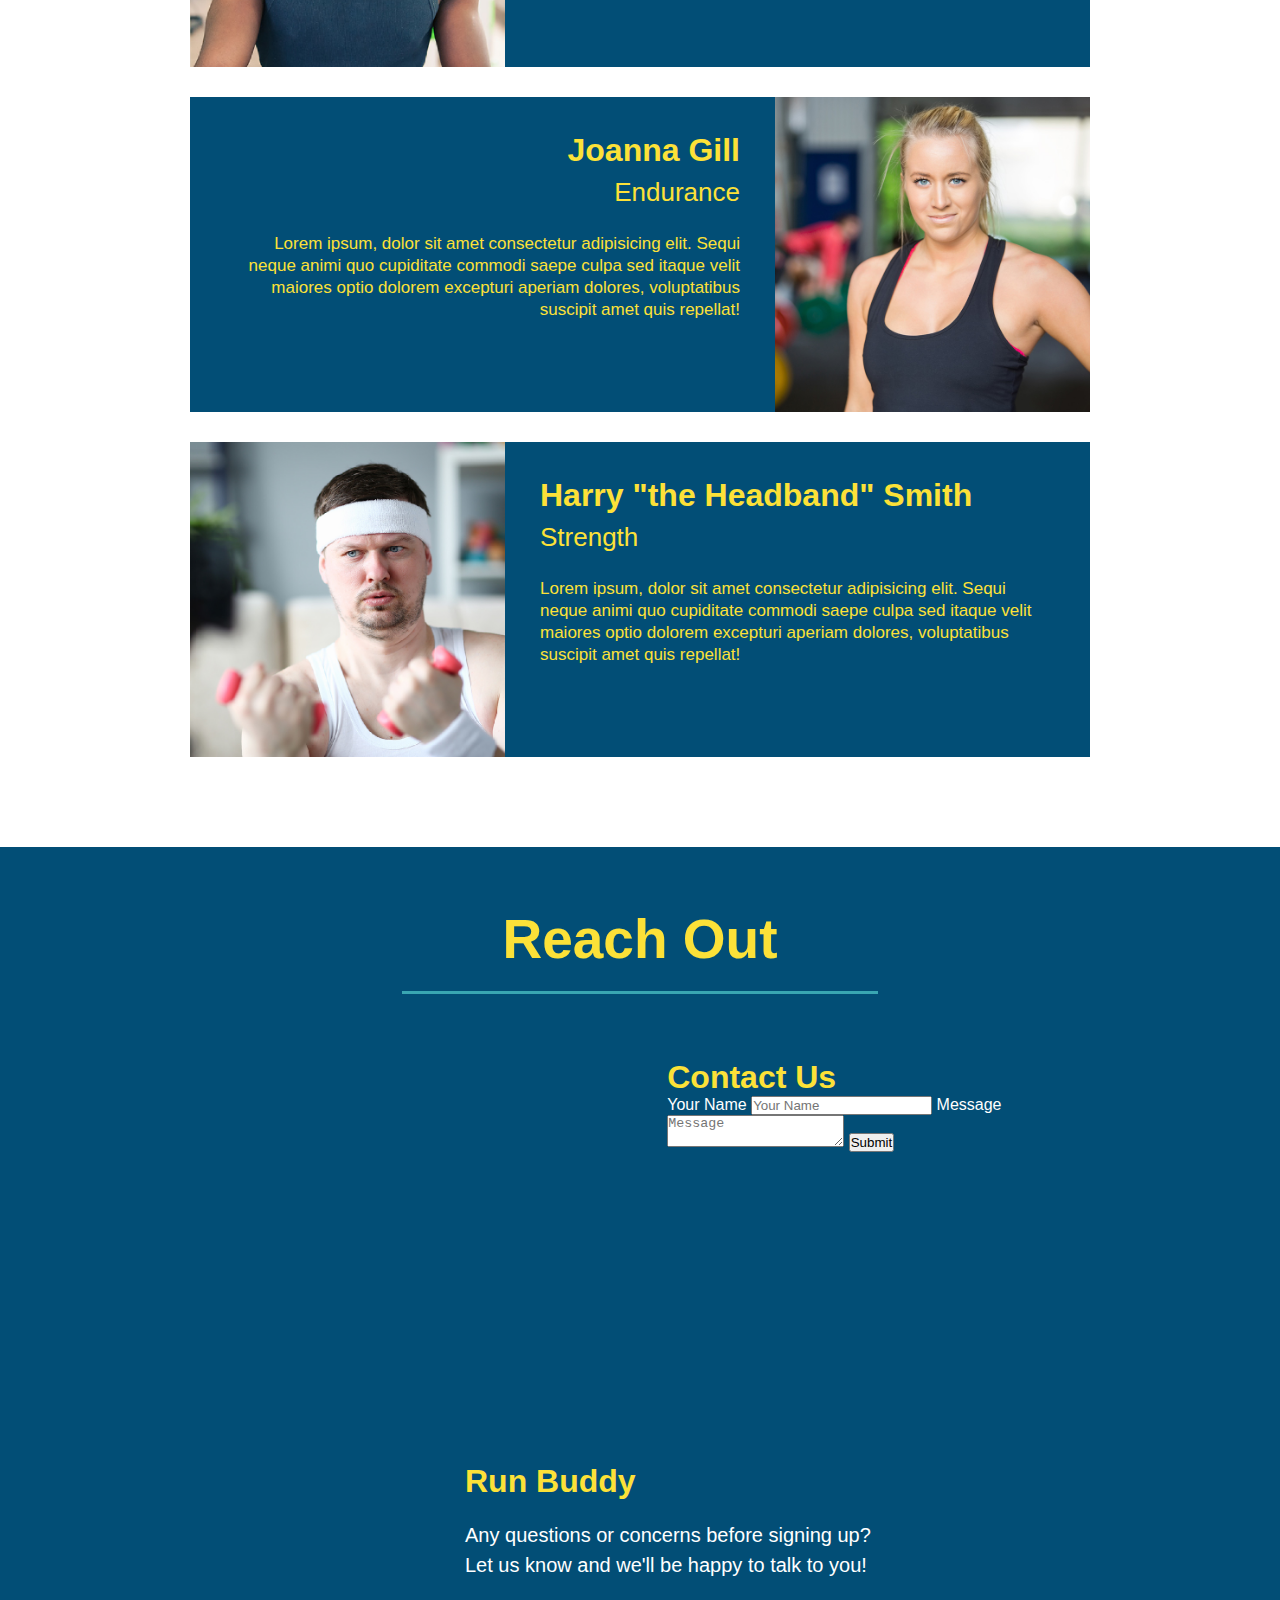
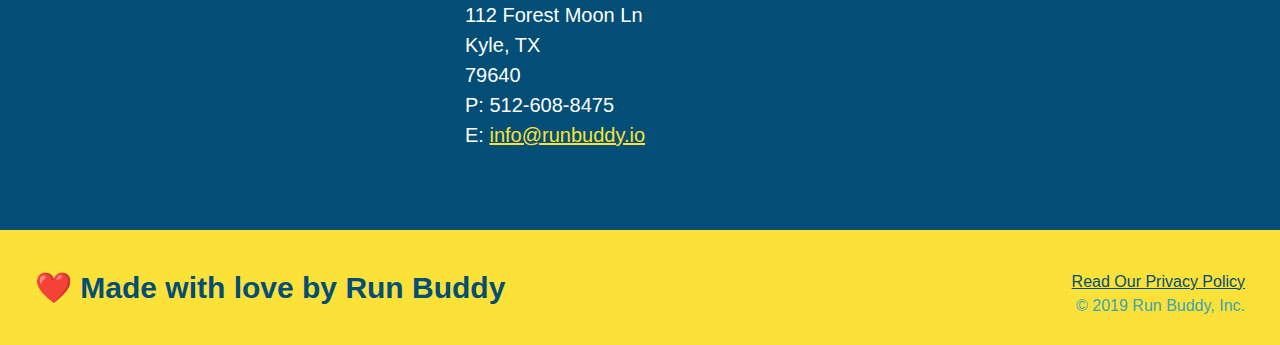
==== commit fed03456: "add contact form" ====
--- a/index.html
+++ b/index.html
@@ -149,6 +149,18 @@
   allowfullscreen 
   >
 </iframe>
+<div class="contact-form">
+<h3>Contact Us</h3>
+  <form>
+     <label for="contact-name">Your Name</label>
+     <input type="text" id="contact-name" placeholder="Your Name" />
+
+     <label for="contact-message">Message</label>
+     <textarea id="contact-message" placeholder="Message"></textarea>
+
+     <button type="submit">Submit</button>
+    </form>
+</div>
 <div>
   <h3>Run Buddy</h3>
   <p>
--- a/assets/css/style.css
+++ b/assets/css/style.css
@@ -57,7 +57,7 @@
   section {padding: 60px;
 }
 .hero {
-    background-image: url("https://static.fullstack-bootcamp.com/module-1/hero-bg.jpg");
+    background-image: url("../images/hero-bg.jpg");
     height: 600px;
     background-size: cover;
     background-position: center;
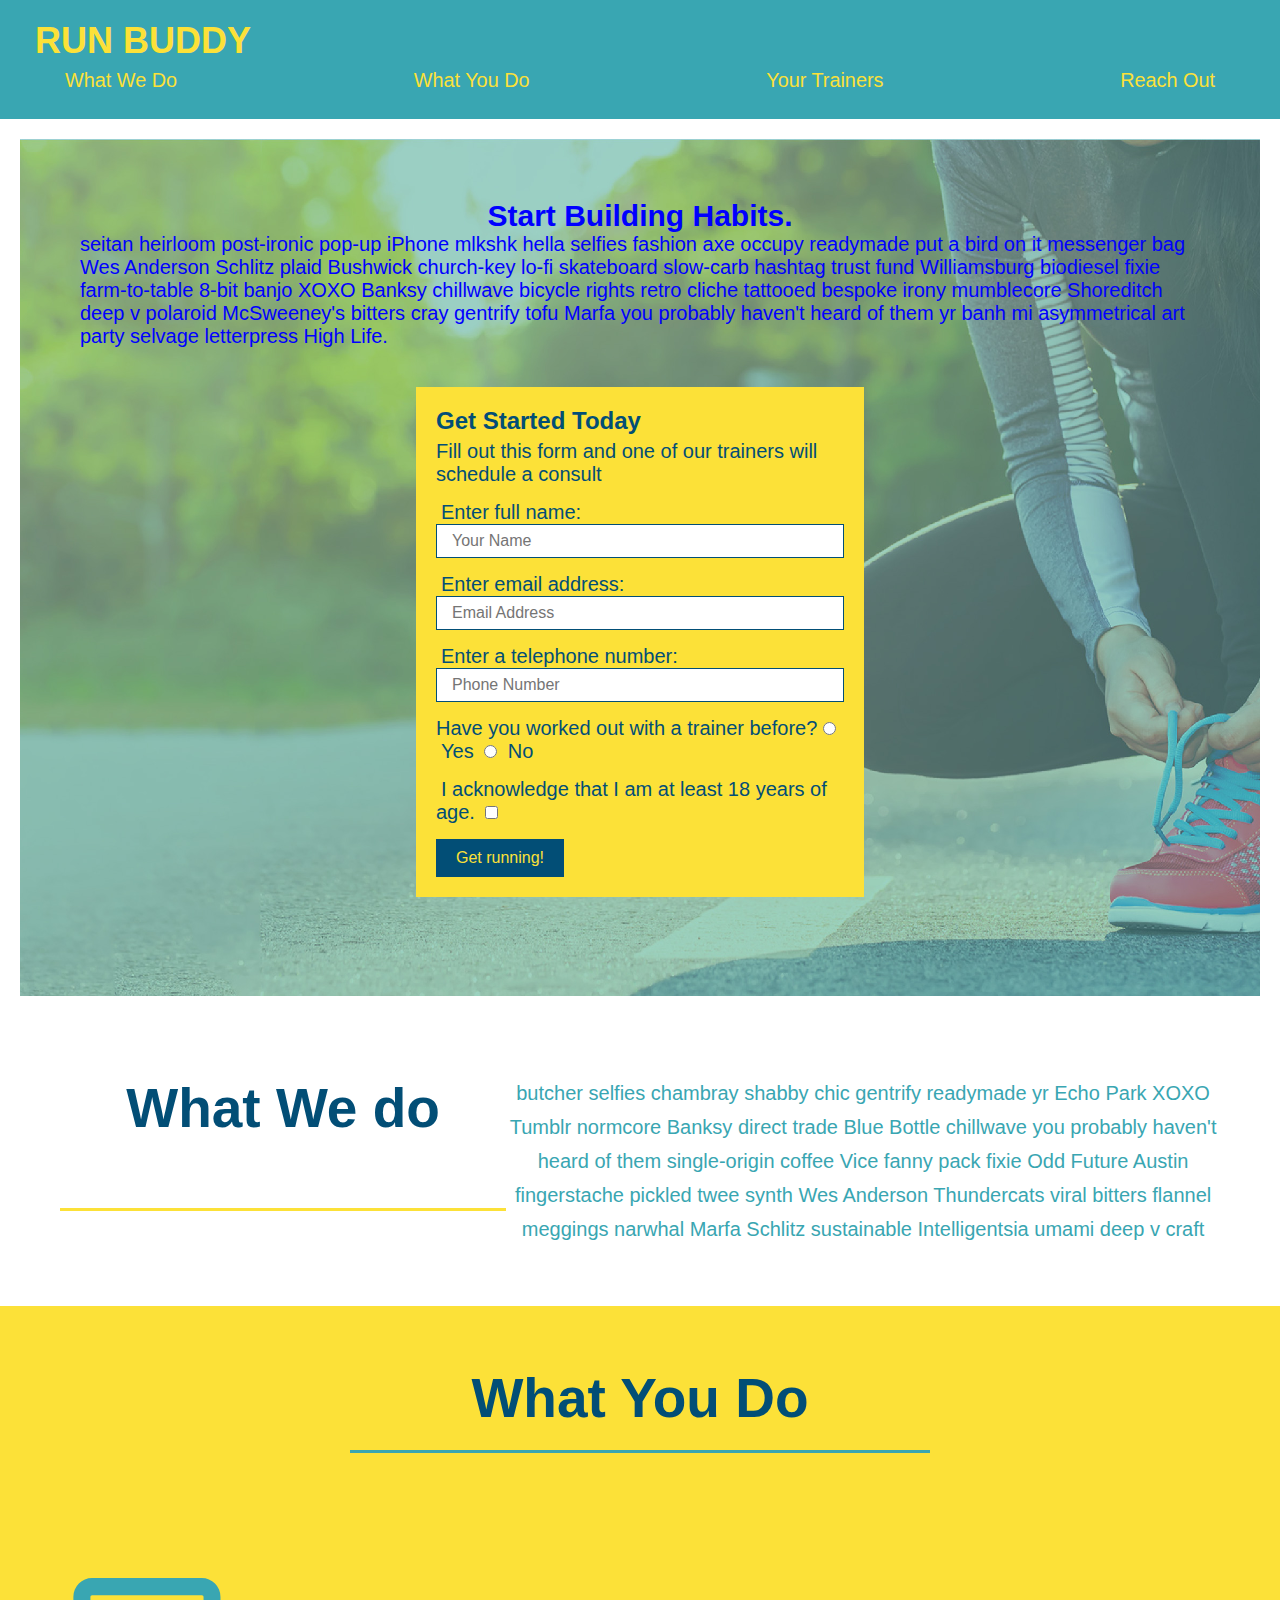
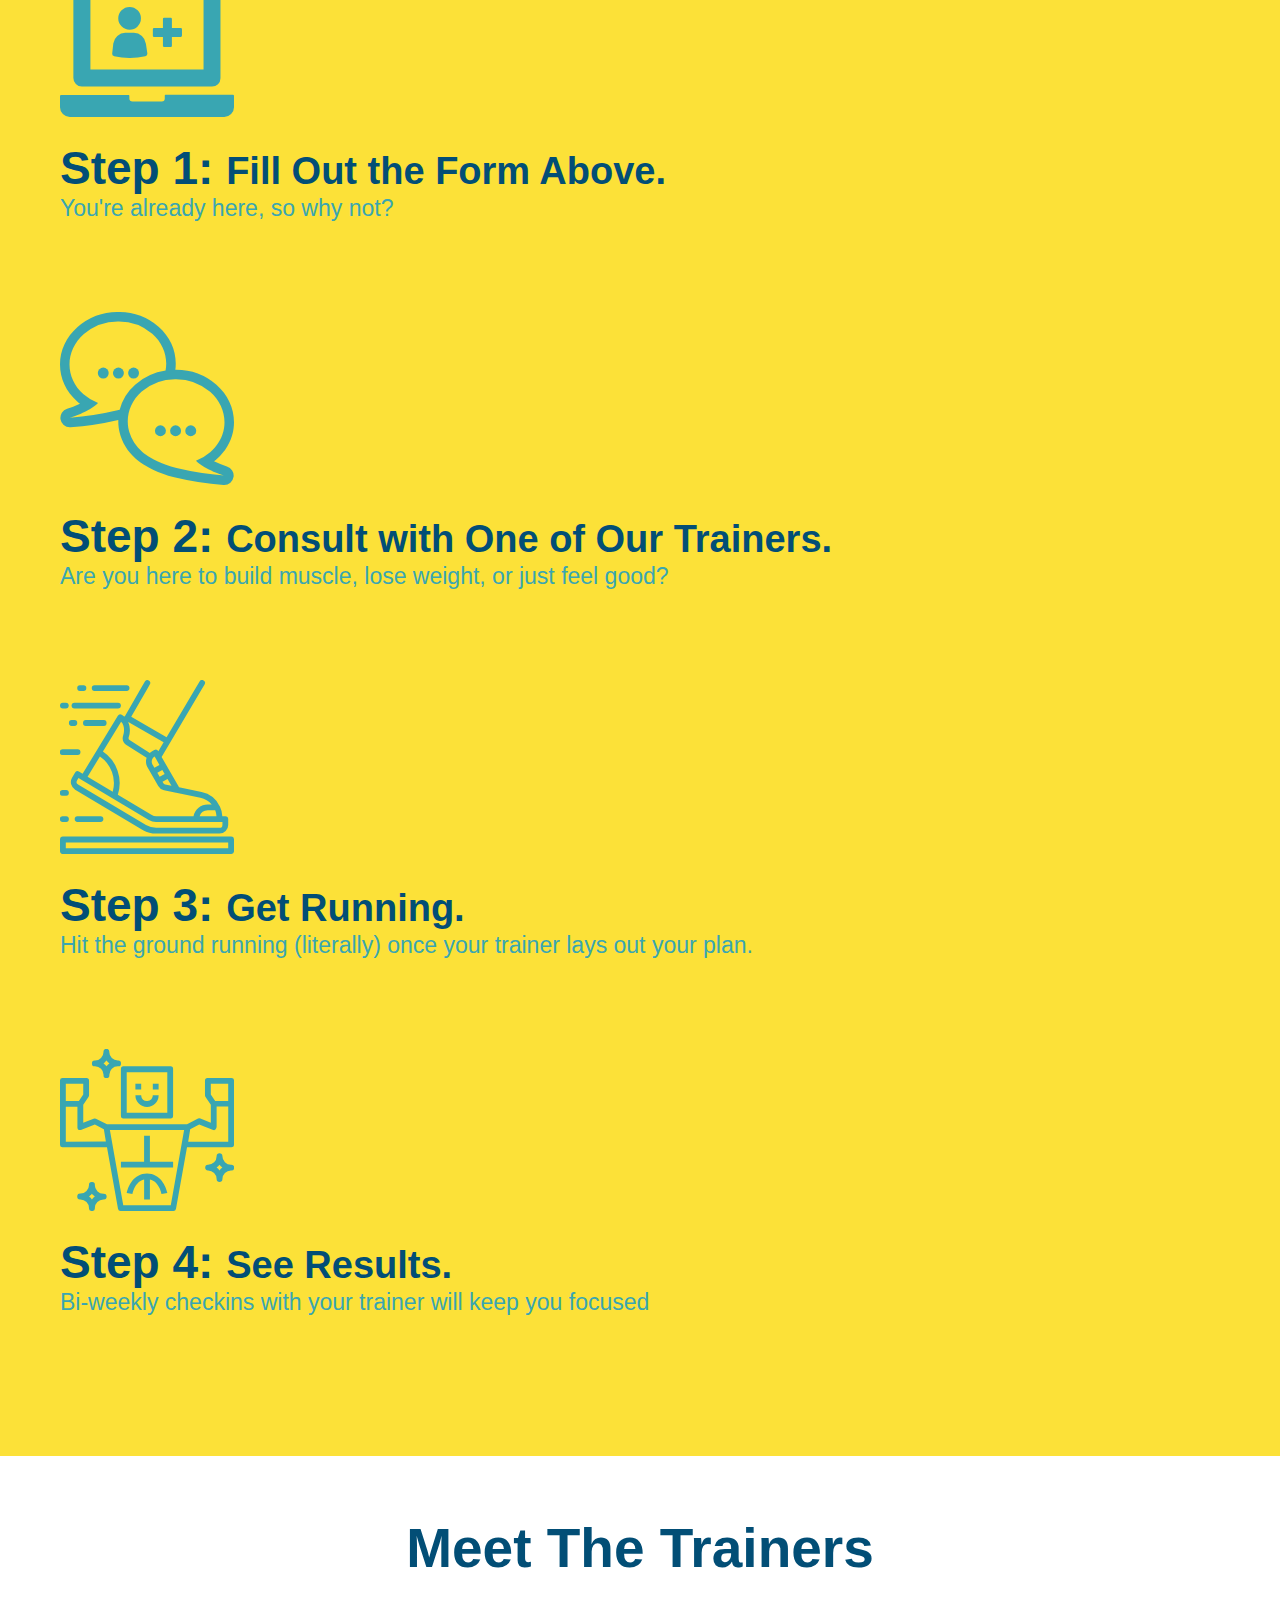
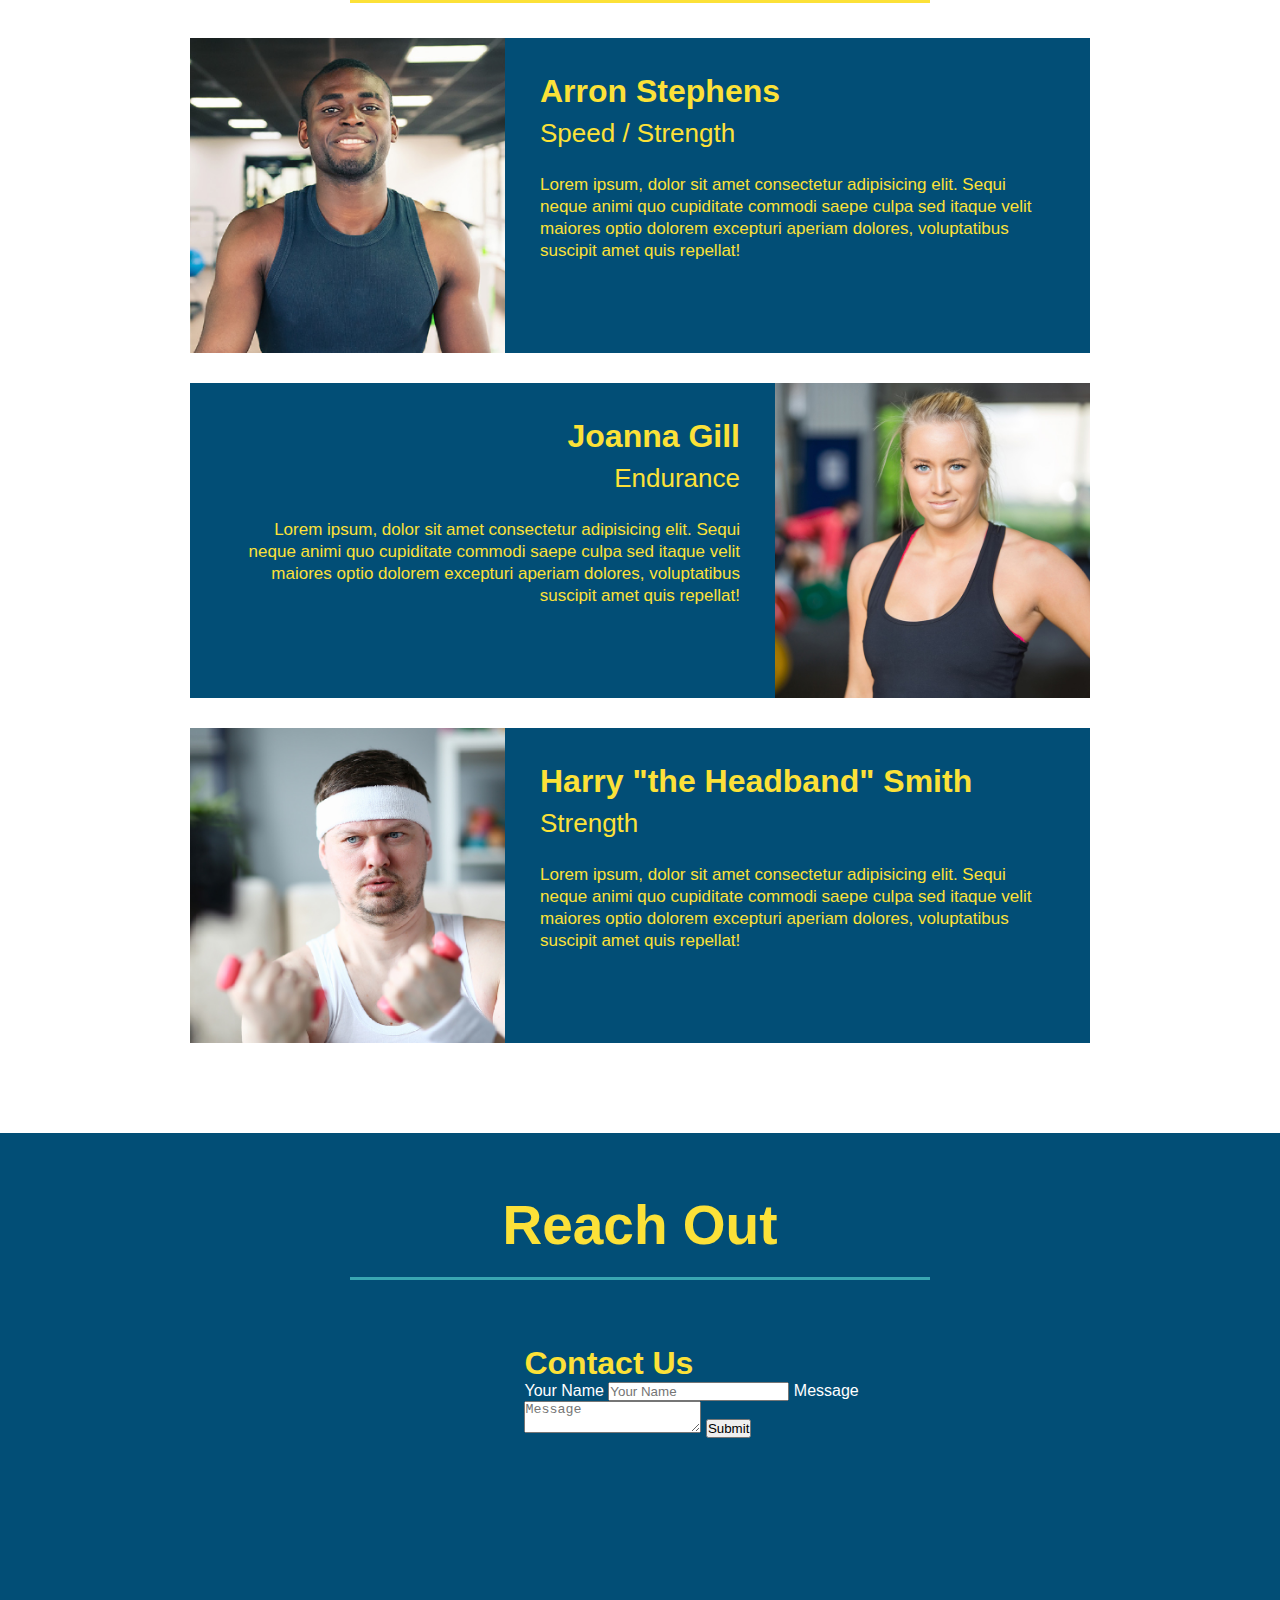
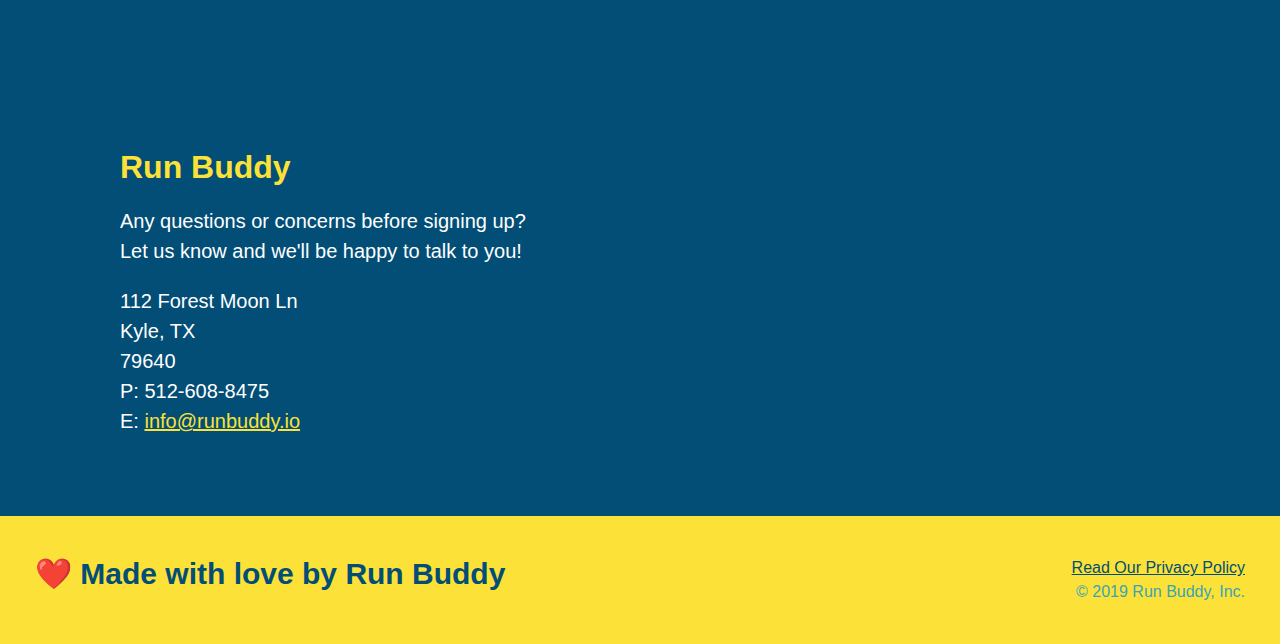
==== commit 168c3449: "saving point" ====
--- a/index.html
+++ b/index.html
@@ -66,13 +66,18 @@
     </section>
     <!--"what we do" section-->
     <section id="what we do" class="intro">
+      <div class="flex-row">
     <h2 class="section-title primary-border">What We do</h2> 
     <p>    butcher selfies chambray shabby chic gentrify readymade yr Echo Park XOXO Tumblr normcore Banksy direct trade Blue Bottle chillwave you probably haven't heard of them single-origin coffee Vice fanny pack fixie Odd Future Austin fingerstache pickled twee synth Wes Anderson Thundercats viral bitters flannel meggings narwhal Marfa Schlitz sustainable Intelligentsia umami deep v craft
     </p>
+  </div>
+    
 </section>
 <!--"what you do" section-->
 <section id="what you do" class="steps">
+  <div class="flex-row">
 <h2 class="section-title secondary-border">What You Do </h2>
+</div>
 <div>
   <img src= "assets/images/step-1.svg">
   <h3>Step 1: <span>Fill Out the Form Above.</span></h3>
@@ -99,7 +104,9 @@
 </section>
 <!-- "meet the trainers" section-->
 <section id="your-trainers" class="trainers">
+  <div class="flex-row">
 <h2 class="section-title primary-border">Meet The Trainers</h2>
+</div>
 <article class="trainer">
   <img src="./assets/images/trainer-1.jpg" alt="Arron Stephens in his workout clothes, ready to pump iron" />
   <div class="trainer-bio text-left">
--- a/assets/css/style.css
+++ b/assets/css/style.css
@@ -12,7 +12,9 @@
     font-size: 36px;
     color: #fce138;
     margin: 0;
-    display: inline;
+    display: flex;
+    justify-content: space-between;
+    flex-wrap: wrap;
   }
   
   header a {
@@ -24,30 +26,34 @@
     background-color: #39a6b2;
   }
   header nav {
-    float: right;
     margin: 7px 0;
-  }
-  header nav ul li {
-    display: inline;
   }
   header nav ul li a {
     margin: 0 30px;
     font-weight: lighter;
-    font-size: 22px;
+    font-size: 1.55vw;
+  }
+  header nav ul {
+    display: flex;
+    flex-wrap: wrap;
+    justify-content: space-between;
+    align-items: center;
+    list-style: none;
   }
   footer {
     background: #fce138;
     width: 100%;
     padding: 40px 35px;
+    display: flex;
+    justify-content: space-between;
+    flex-wrap: wrap;
   }
   footer h2 {
-    display: inline;
     color: #024e76;
     font-size: 30px;
     margin: 0;
   }
   footer div {
-    float: right;
     line-height: 1.5;
     text-align: right;
   }
@@ -58,26 +64,38 @@
 }
 .hero {
     background-image: url("../images/hero-bg.jpg");
-    height: 600px;
     background-size: cover;
     background-position: center;
-    position: relative;
+    display: flex; 
+    justify-content: center;
+    flex-wrap: wrap;
   }
   .hero-form {
       background-color: #fce138;
       padding: 20px;
-      width: 500px;
       color: #024e76;
       border-style: solid;
-    border-width: 3px;
-    border-color: #024e76;
-    border: 3px #024e76;
-    position: absolute;
-    bottom:120px;
-    right: 140px;
+      border-width: 3px;
+      border-color: #024e76;
+      border: 3px #024e76;
+      width: 40%;
+      margin: 3.5%;
   }
   .hero-form p {
     margin: 5px 0 15px 0;
+  }
+  .hero-cta {
+    width: 35%;
+    text-align: right;
+    margin: 3.5%;
+    color: #fff;
+    font-size: 18px;
+    line-height: 1.3;
+  }
+  .hero-cta h2 {
+    font-style: italic;
+    font-size: 55px;
+    color: #fce138;
   }
   .hero-form h3 {
     font-size: 24px;
@@ -99,10 +117,8 @@
     background-color: #024e76;
     border: none;
     padding: 10px 20px;
-    font-size: 16px;}
-    .intro {
-        text-align: center;
-      }
+    font-size: 16px;
+  }
       
       .intro p {
         line-height: 1.7;
@@ -110,10 +126,10 @@
         width: 80%;
         font-size: 20px;
         margin: 0 auto;
+        text-align: center;
       }
       
       .steps {
-        text-align: center;
         background: #fce138;
       }
       
@@ -144,10 +160,11 @@
       .section-title {
         font-size: 55px;
         color: #024e76;
-        margin-bottom: 35px;
-        padding: 0 100px 20px 100px;
-        display: inline-block;
         border-bottom: 3px solid;
+        padding-bottom: 20px;
+        text-align:center;
+        margin: 0 auto 35px auto;
+        width: 50%
       }
       
       .primary-border {
@@ -158,7 +175,7 @@
         border-color: #39a6b2;
       }
       .trainers {
-        text-align: center;
+        ;
       }
       .trainer {
         width: 900px;
@@ -184,6 +201,9 @@
       .text-right {
         text-align: right;
       }
+      .flex-row {
+        display: flex;
+      }
       .trainer-bio h3 {
         font-size: 32px;
         margin-bottom: 8px;
@@ -200,7 +220,6 @@
         line-height: 1.3;
       }
       .contact {
-        text-align: center;
         background: #024e76;
       }
       .contact h2 {
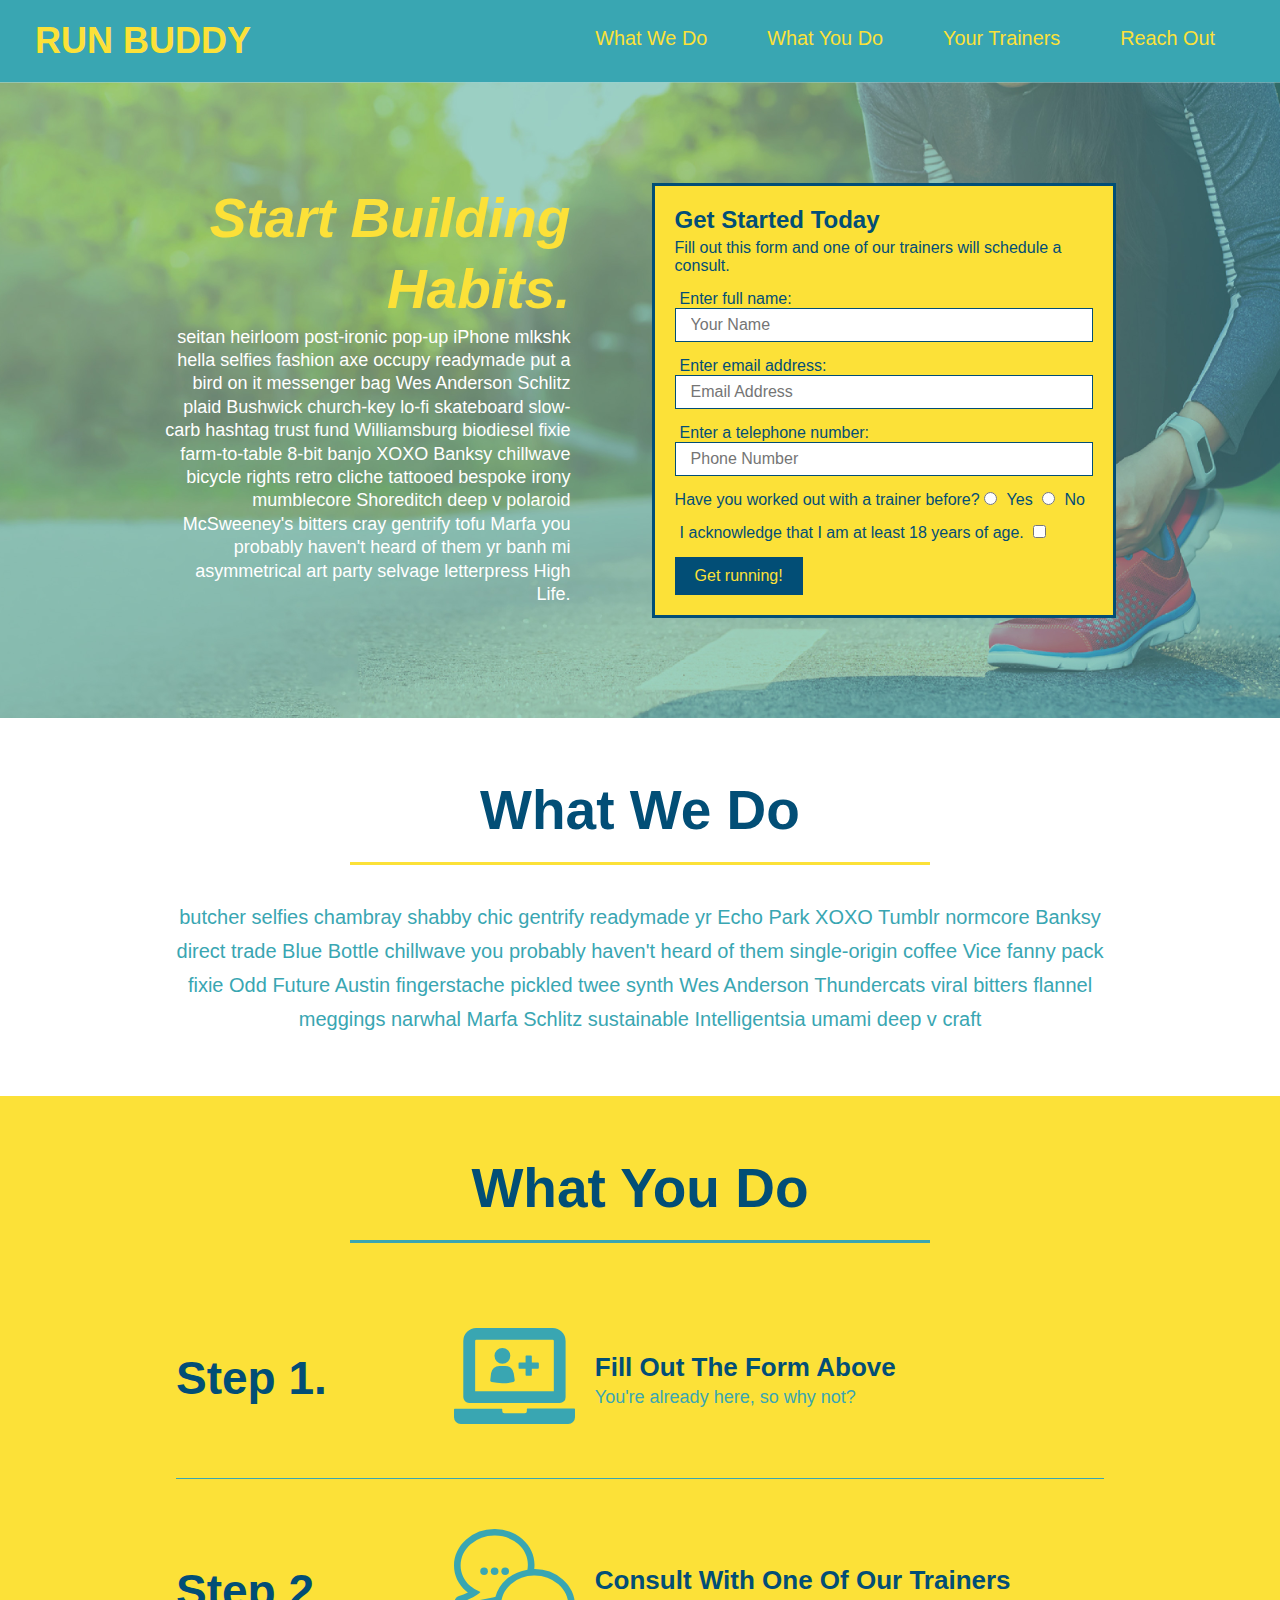
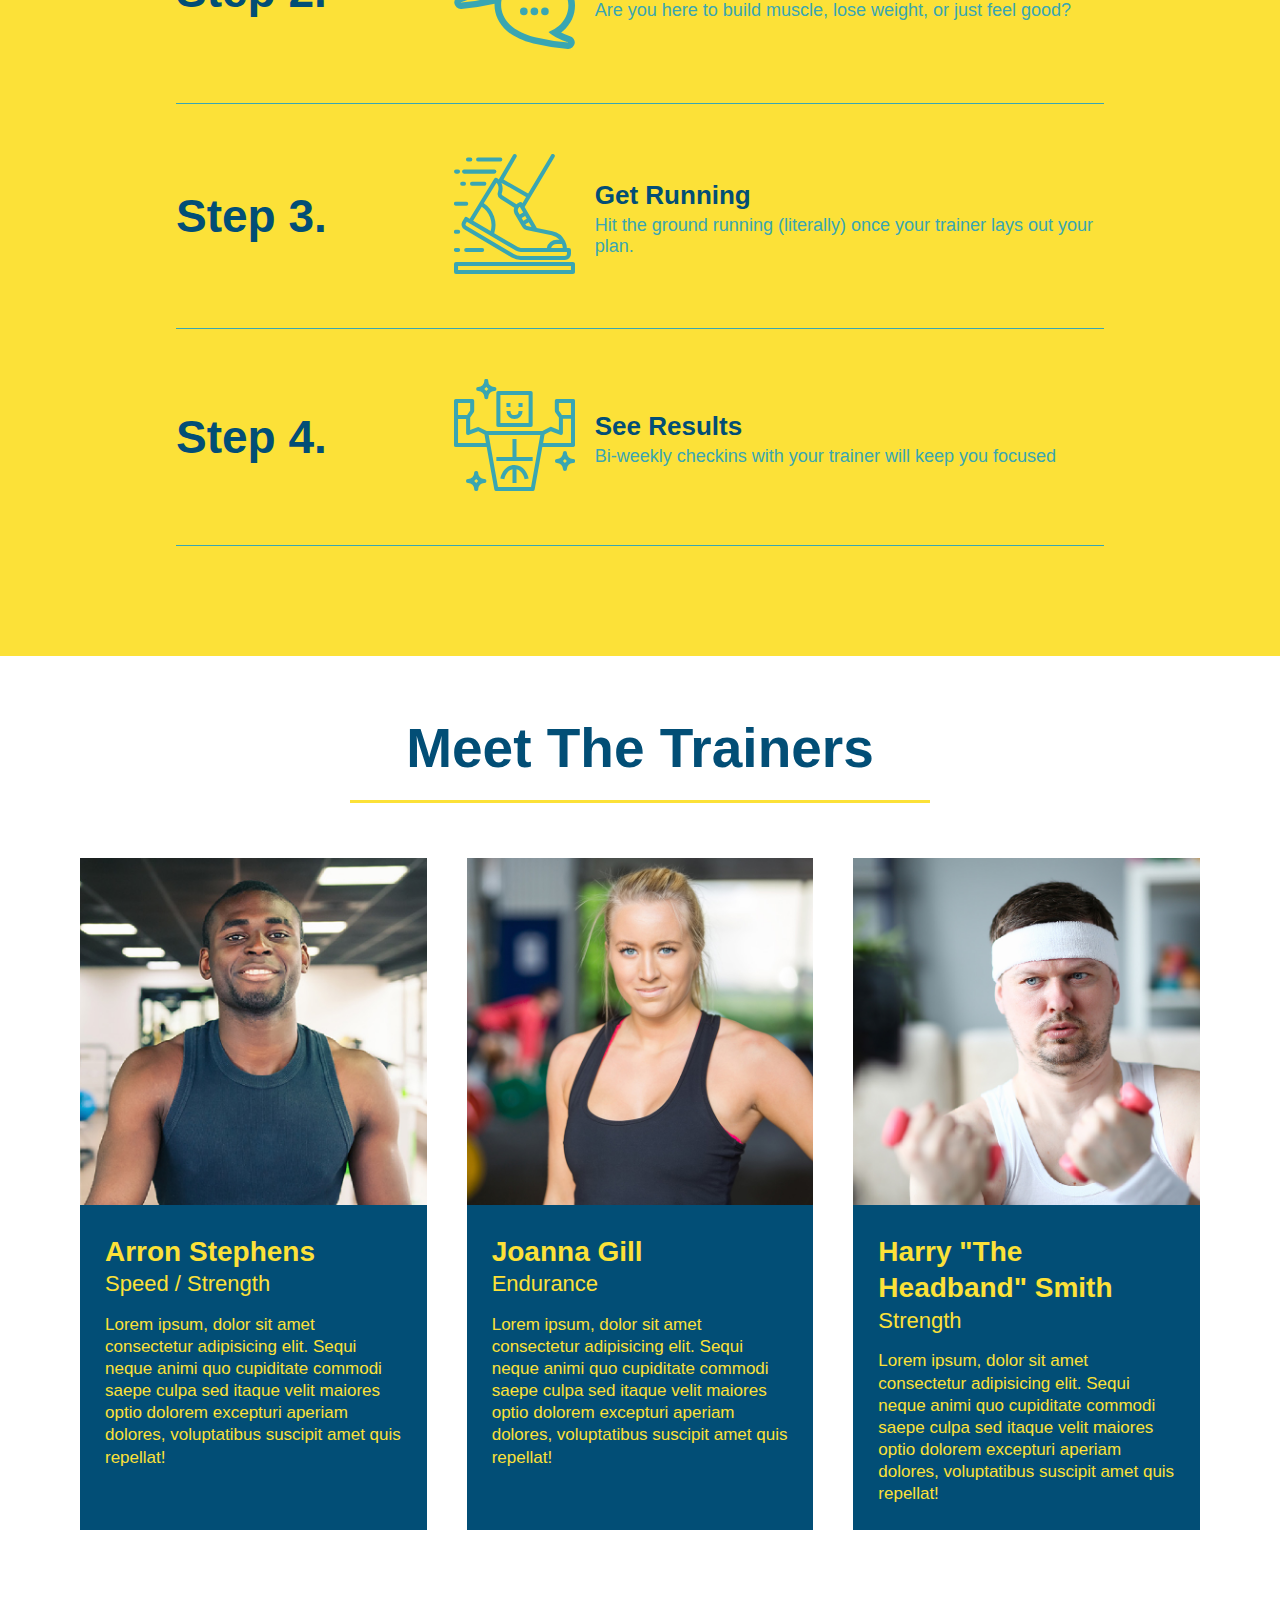
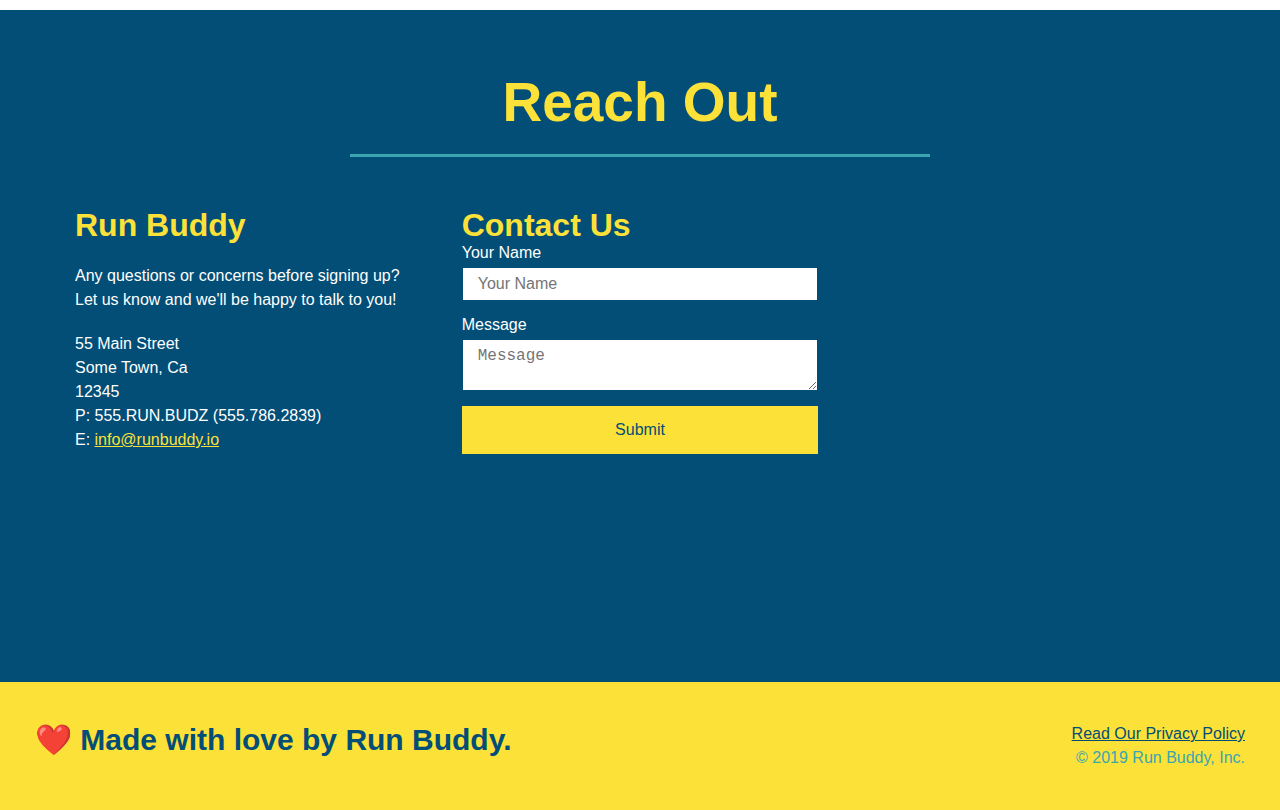
==== commit 95347cd0: "finished updating/comparing" ====
--- a/index.html
+++ b/index.html
@@ -1,19 +1,19 @@
 <!DOCTYPE html>
-<html lang="en"></html>
-<head>
-  <link rel="stylesheet" href="./assets/css/style.css" />
+<html lang="en">
+  <head>
     <meta charset="UTF-8" />
-    <title>Run Buddy </title>
-</head>
-<body>
-    <!-- navigation-->
+    <link rel="stylesheet" href="./assets/css/style.css">
+    <title>Run Buddy</title>
+  </head>
+  <body>
+    <!-- navigation tags - block level element -->
     <header>
-    <h1> RUN BUDDY</h1>
-    <nav><!-- Unordered list element -->
+      <h1>
+        <a href="/">RUN BUDDY</a>
+      </h1>
+      <nav>
         <ul>
-          <!-- List item element-->
-          <li>
-            <!-- Anchor element -->
+          <li>
             <a href="#what-we-do">What We Do</a>
           </li>
           <li>
@@ -25,173 +25,224 @@
           <li>
             <a href="#reach-out">Reach Out</a>
           </li>
+          
         </ul>
-        </nav>
+      </nav>
     </header>
-    <!--hero/jumbotron-->
+    <!-- end navigation -->
+
+    <!-- hero/jumbotron -->
     <section class="hero">
-      <h2>Start Building Habits.</h2>
-      <p>
-        seitan heirloom post-ironic pop-up iPhone mlkshk hella selfies fashion axe occupy readymade put a bird on it messenger bag Wes Anderson Schlitz plaid Bushwick church-key lo-fi skateboard slow-carb hashtag trust fund Williamsburg biodiesel fixie farm-to-table 8-bit banjo XOXO Banksy chillwave bicycle rights retro cliche tattooed bespoke irony mumblecore Shoreditch deep v polaroid McSweeney's bitters cray gentrify tofu Marfa you probably haven't heard of them yr banh mi asymmetrical art party selvage letterpress High Life.
-      </p>
-        <div class="hero-form">
-          <h3>Get Started Today</h3>
-          <p>Fill out this form and one of our trainers will schedule a consult</p>
-          <!-- Add form element-->
+      <div class="hero-cta">
+        <h2>Start Building Habits.</h2>
+        <p>
+          seitan heirloom post-ironic pop-up iPhone mlkshk hella selfies fashion axe occupy readymade put a bird on it
+          messenger bag Wes Anderson Schlitz plaid Bushwick church-key lo-fi skateboard slow-carb hashtag trust fund
+          Williamsburg biodiesel fixie farm-to-table 8-bit banjo XOXO Banksy chillwave bicycle rights retro cliche
+          tattooed bespoke irony mumblecore Shoreditch deep v polaroid McSweeney's bitters cray gentrify tofu Marfa you
+          probably haven't heard of them yr banh mi asymmetrical art party selvage letterpress High Life.
+        </p>
+      </div>
+
+      <div class="hero-form">
+        <h3>Get Started Today</h3>
+        <p>Fill out this form and one of our trainers will schedule a consult.</p>
+        <form>
+          <label for="name">Enter full name:</label>
+          <input type="text" placeholder="Your Name" id="name" name="name" class="form-input" />
+          <label for="email">Enter email address:</label>
+          <input type="email" placeholder="Email Address" id="email" name="email" class="form-input" />
+          <label for="phone">Enter a telephone number:</label>
+          <input type="tel" placeholder="Phone Number" name="phone" id="phone" class="form-input" />
+          <p>
+            Have you worked out with a trainer before? 
+            <input type="radio" name="trainer-confirm" id="trainer-yes" />
+            <label for="trainer-yes">Yes</label>
+            <input type="radio" name="trainer-confirm" id="trainer-no"/>
+            <label for="trainer-no">No</label>
+          </p>
+          <p>
+            <label for="checkbox">
+              I acknowledge that I am at least 18 years of age.
+            </label>
+            <input type="checkbox" name="checkpoint1" id="checkbox" />
+          </p>
+          <button type="submit">
+            Get running!
+          </button>
+        </form>
+      </div>
+    </section>
+    <!-- end header -->
+
+    <!-- "what we do" start - <section> -->
+    <section id="what-we-do" class="intro">
+      <div class="flex-row">
+        <h2 class="section-title primary-border">
+          What We Do
+        </h2>
+      </div>
+      <div class="flex-row">
+        <p>
+          butcher selfies chambray shabby chic gentrify readymade yr Echo Park XOXO Tumblr normcore Banksy direct trade  Blue Bottle chillwave you probably haven't heard of them single-origin coffee Vice fanny pack fixie Odd Future Austin fingerstache pickled twee synth Wes Anderson Thundercats viral bitters flannel meggings narwhal Marfa Schlitz sustainable Intelligentsia umami deep v craft
+        </p>
+      </div>
+    </section>
+    <!-- end "what we do" -->
+
+    <!-- "what you do" start -->
+    <section id="what-you-do" class="steps">
+      <div class="flex-row">
+        <h2 class="section-title secondary-border">
+          What You Do
+        </h2> 
+      </div>
+      <div class="step">
+        <h3>Step 1.</h3>
+        <div class="step-info">
+          <div class="step-img">
+            <img src="./assets/images/step-1.svg" alt="" />
+          </div>
+          <div class="step-text">
+            <h4>Fill Out The Form Above</h4>
+            <p>You're already here, so why not?</p>
+          </div>
+        </div>
+      </div>
+      <div class="step">
+        <h3>Step 2.</h3>
+        <div class="step-info">
+          <div class="step-img">
+            <img src="./assets/images/step-2.svg" alt="" />
+          </div>
+          <div class="step-text">
+            <h4>Consult With One Of Our Trainers</h4>
+            <p>Are you here to build muscle, lose weight, or just feel good?</p>
+          </div>
+        </div>
+      </div>
+      <div class="step">
+        <h3>Step 3.</h3>
+        <div class="step-info">
+          <div class="step-img">
+            <img src="./assets/images/step-3.svg" alt="" />
+          </div>
+          <div class="step-text">
+            <h4>Get Running</h4>
+            <p>Hit the ground running (literally) once your trainer lays out your plan.</p>
+          </div>
+        </div>
+      </div>
+      <div class="step">
+        <h3>Step 4.</h3>
+        <div class="step-info">
+          <div class="step-img">
+            <img src="./assets/images/step-4.svg" alt="" />
+          </div>
+          <div class="step-text">
+            <h4>See Results</h4>
+            <p>Bi-weekly checkins with your trainer will keep you focused</p>
+          </div>
+        </div>
+      </div>
+    </section>
+    <!-- "what you do" end -->
+
+    <!-- "meet the trainers" start -->
+    <section id="your-trainers">
+      <div class="flex-row">
+        <h2 class="section-title primary-border">
+          Meet The Trainers
+        </h2>
+      </div>
+
+      <div class="trainers">
+        <article class="trainer">
+          <img src="./assets/images/trainer-1.jpg" alt="Arron Stephens in his workout clothes, ready to pump iron" />
+          <div class="trainer-bio">
+            <h3 class="trainer-name">Arron Stephens</h3>
+            <h4 class="trainer-role">Speed / Strength</h4>
+            <p>Lorem ipsum, dolor sit amet consectetur adipisicing elit. Sequi neque animi quo cupiditate commodi saepe culpa sed itaque velit maiores optio dolorem excepturi aperiam dolores, voluptatibus suscipit amet quis repellat!</p>
+          </div>
+        </article>
+
+        <article class="trainer">
+          <img src="./assets/images/trainer-2.jpg" alt="Joanna Gill cooling off after a work out" />
+          <div class="trainer-bio">
+            <h3 class="trainer-name">Joanna Gill</h3>
+            <h4 class="trainer-role">Endurance</h4>
+            <p>Lorem ipsum, dolor sit amet consectetur adipisicing elit. Sequi neque animi quo cupiditate commodi saepe culpa sed itaque velit maiores optio dolorem excepturi aperiam dolores, voluptatibus suscipit amet quis repellat!</p>
+            </div>
+          </article>
+
+        <article class="trainer">
+          <img src="./assets/images/trainer-3.jpg" alt="Harry Smith wearing a headband and lifting comically small pink weights" />
+          <div class="trainer-bio">
+            <h3 class="trainer-name">Harry "The Headband" Smith</h3>
+            <h4 class="trainer-role">Strength</h4>
+            <p>Lorem ipsum, dolor sit amet consectetur adipisicing elit. Sequi neque animi quo cupiditate commodi saepe culpa sed itaque velit maiores optio dolorem excepturi aperiam dolores, voluptatibus suscipit amet quis repellat!</p>
+          </div>
+        </article>
+      </div>
+    </section>
+    <!-- "meet the trainers" end -->
+
+    <!-- "reach out" start -->
+    <section id="reach-out" class="contact">
+      <div class="flex-row">
+        <h2 class="section-title secondary-border">
+          Reach Out
+        </h2>
+      </div>
+
+      <div class="contact-info">
+        <div>
+          <h3>Run Buddy</h3>
+          <p>
+            Any questions or concerns before signing up? 
+            <br/>
+            Let us know and we'll be happy to talk to you!
+          </p>
+
+          <address>
+            55 Main Street <br/>
+            Some Town, Ca <br/>
+            12345<br/>
+            P: 555.RUN.BUDZ (555.786.2839)<br/>
+            E: <a href="mailto:info@runbuddy.io">info@runbuddy.io</a>
+          </address>
+          
+        </div>
+
+        <div class="contact-form">
+          <h3>Contact Us</h3>
           <form>
-            <label for="name">Enter full name:</label>
- <input type="text" placeholder="Your Name" name="name" id="name"  class="form-input"/>
- <label for="email">Enter email address:</label>
- <input type="email" placeholder="Email Address" name="email" id="email" class="form-input" />
- <label for="phone">Enter a telephone number:</label>
- <input type="tel" placeholder="Phone Number" name="phone" id="phone" class="form-input"/>
- <P>
-Have you worked out with a trainer before?
-<input type="radio" name="trainer-confirm" id="trainer-yes" />
-<label for="trainer-yes">Yes</label>   
-<input type="radio" name="trainer-confirm" id= "trainer-no" />
-<label for="trainer-no">No</label>
- </P>
- <p>
-  <label for="checkbox" >
-    I acknowledge that I am at least 18 years of age.
-  </label>
-  <input type="checkbox" name="age-confirm" id="checkbox" />
-</p>
-<button type="submit">
-  Get running!
-</button>
+            <label for="contact-name">Your Name</label>
+            <input type="text" id="contact-name" placeholder="Your Name" />
+        
+            <label for="contact-message">Message</label>
+            <textarea id="contact-message" placeholder="Message"></textarea>
+        
+            <button type="submit">Submit</button>
           </form>
         </div>
-    </section>
-    <!--"what we do" section-->
-    <section id="what we do" class="intro">
-      <div class="flex-row">
-    <h2 class="section-title primary-border">What We do</h2> 
-    <p>    butcher selfies chambray shabby chic gentrify readymade yr Echo Park XOXO Tumblr normcore Banksy direct trade Blue Bottle chillwave you probably haven't heard of them single-origin coffee Vice fanny pack fixie Odd Future Austin fingerstache pickled twee synth Wes Anderson Thundercats viral bitters flannel meggings narwhal Marfa Schlitz sustainable Intelligentsia umami deep v craft
-    </p>
-  </div>
-    
-</section>
-<!--"what you do" section-->
-<section id="what you do" class="steps">
-  <div class="flex-row">
-<h2 class="section-title secondary-border">What You Do </h2>
-</div>
-<div>
-  <img src= "assets/images/step-1.svg">
-  <h3>Step 1: <span>Fill Out the Form Above.</span></h3>
-  <p>You're already here, so why not?</p>
-</div>
-
-<div>
-  <img src= "assets/images/step-2.svg">
-  <h3> Step 2: <span> Consult with One of Our Trainers.</span></h3>
-  <p>Are you here to build muscle, lose weight, or just feel good?</p>
-</div>
-
-<div>
-  <img src= "assets/images/step-3.svg">
-  <h3> Step 3: <span> Get Running.</span></h3>
-  <p>Hit the ground running (literally) once your trainer lays out your plan.</p>
-</div>
-
-<div>
-  <img src= "assets/images/step-4.svg">
-  <h3>Step 4: <span>See Results.</span></h3>
-  <p>Bi-weekly checkins with your trainer will keep you focused</p>
-</div>
-</section>
-<!-- "meet the trainers" section-->
-<section id="your-trainers" class="trainers">
-  <div class="flex-row">
-<h2 class="section-title primary-border">Meet The Trainers</h2>
-</div>
-<article class="trainer">
-  <img src="./assets/images/trainer-1.jpg" alt="Arron Stephens in his workout clothes, ready to pump iron" />
-  <div class="trainer-bio text-left">
-    <h3>Arron Stephens</h3>
-    <h4>Speed / Strength</h4>
-    <p>
-      Lorem ipsum, dolor sit amet consectetur adipisicing elit. Sequi neque animi quo cupiditate commodi saepe culpa sed
-      itaque velit maiores optio dolorem excepturi aperiam dolores, voluptatibus suscipit amet quis repellat!
-    </p>
-  </div>
-</article>
-<!-- second trainer bio -->
-<article class="trainer">
-  <div class="trainer-bio text-right">
-    <h3>Joanna Gill</h3>
-    <h4>Endurance</h4>
-    <p>
-      Lorem ipsum, dolor sit amet consectetur adipisicing elit. Sequi neque animi quo cupiditate commodi saepe culpa sed
-      itaque velit maiores optio dolorem excepturi aperiam dolores, voluptatibus suscipit amet quis repellat!
-    </p>
-  </div>
-  <img src="./assets/images/trainer-2.jpg" alt="Joanna Gill cooling off after a workout" />
-</article>
-
-<!-- third trainer bio -->
-<article class="trainer">
-  <img src="./assets/images/trainer-3.jpg" alt="Harry Smith wearing a headband and lifting comically small pink weights" />
-  <div class="trainer-bio text-left">
-    <h3>Harry "the Headband" Smith</h3>
-    <h4>Strength</h4>
-    <p>
-      Lorem ipsum, dolor sit amet consectetur adipisicing elit. Sequi neque animi quo cupiditate commodi saepe culpa sed
-      itaque velit maiores optio dolorem excepturi aperiam dolores, voluptatibus suscipit amet quis repellat!
-    </p>
-  </div>
-</article>
-</section>
-<!-- "reach out" section-->
-<section id="reach-out"class="contact">
-<h2 class="section-title secondary-border">Reach Out</h2>
-<div class="contact-info">
-  <iframe src="https://www.google.com/maps/embed?pb=!1m18!1m12!1m3!1d3456.937417820406!2d-97.85195308488706!3d29.952478681915863!2m3!1f0!2f0!3f0!3m2!1i1024!2i768!4f13.1!3m3!1m2!1s0x865b55bf58e31307%3A0xf345e8dae9a8e0c7!2s112%20Forest%20Moon%20Ln%2C%20Kyle%2C%20TX%2078640!5e0!3m2!1sen!2sus!4v1616456008535!5m2!1sen!2sus" 
-  frameborder="0"
-  width="400" 
-  height="400" 
-  style="border:0;" 
-  allowfullscreen 
-  >
-</iframe>
-<div class="contact-form">
-<h3>Contact Us</h3>
-  <form>
-     <label for="contact-name">Your Name</label>
-     <input type="text" id="contact-name" placeholder="Your Name" />
-
-     <label for="contact-message">Message</label>
-     <textarea id="contact-message" placeholder="Message"></textarea>
-
-     <button type="submit">Submit</button>
-    </form>
-</div>
-<div>
-  <h3>Run Buddy</h3>
-  <p>
-    Any questions or concerns before signing up?
-    <br />
-    Let us know and we'll be happy to talk to you!
-  </p>
-  <address>
-    112 Forest Moon Ln <br/>
-    Kyle, TX <br/>
-    79640 <br/>
-    P: 512-608-8475<br/>
-    E: <a href="mailto: info@runbuddy.io">info@runbuddy.io</a>
-  </address>
-</div>
-</div>
-</section>
-<!--footer-->
-<footer>
-<h2> &#10084;&#65039 Made with love by Run Buddy</h2>
-<div>
-  <a href="./privacy-policy.html">Read Our Privacy Policy</a><br />
-  &copy; 2019 Run Buddy, Inc.
-</div>
-</footer>
-</body>
-</html>+        
+        <iframe
+          src="https://www.google.com/maps/embed?pb=!1m14!1m12!1m3!1d12182.30520634488!2d-74.0652613!3d40.2407219!2m3!1f0!2f0!3f0!3m2!1i1024!2i768!4f13.1!5e0!3m2!1sen!2sus!4v1561060983193!5m2!1sen!2sus"
+          frameborder="0" style="border:0" allowfullscreen>
+        </iframe>
+      </div>
+    </section>
+    <!-- "reach out" end -->
+
+    <!-- footer -->
+    <footer>
+      <h2>❤️ Made with love by Run Buddy.</h2>
+      <div>
+        <a href="./privacy-policy.html">Read Our Privacy Policy</a><br/>
+        &copy; 2019 Run Buddy, Inc.
+      </div>
+    </footer>
+    <!-- footer end -->
+  </body>
+</html>
--- a/assets/css/style.css
+++ b/assets/css/style.css
@@ -1,286 +1,361 @@
-*{
-    margin: 0;
-    padding: 0;
-    box-sizing: border-box;
-  }
+* {
+  box-sizing: border-box;
+  margin: 0;
+  padding: 0;
+}
+
 body {
-    /* more on this crazy alphanumerical value in a minute! */
-    color: #39a6b2;
-    font-family: Helvetica, Arial, sans-serif;
-  }header h1 {
-    font-weight: bold;
-    font-size: 36px;
-    color: #fce138;
-    margin: 0;
-    display: flex;
-    justify-content: space-between;
-    flex-wrap: wrap;
-  }
-  
-  header a {
-        text-decoration: none;
-        color: #fce138;
-  }
-  header {
-    padding: 20px 35px;
-    background-color: #39a6b2;
-  }
-  header nav {
-    margin: 7px 0;
-  }
-  header nav ul li a {
-    margin: 0 30px;
-    font-weight: lighter;
-    font-size: 1.55vw;
-  }
-  header nav ul {
-    display: flex;
-    flex-wrap: wrap;
-    justify-content: space-between;
-    align-items: center;
-    list-style: none;
-  }
-  footer {
-    background: #fce138;
-    width: 100%;
-    padding: 40px 35px;
-    display: flex;
-    justify-content: space-between;
-    flex-wrap: wrap;
-  }
-  footer h2 {
-    color: #024e76;
-    font-size: 30px;
-    margin: 0;
-  }
-  footer div {
-    line-height: 1.5;
-    text-align: right;
-  }
-  footer a {
-    color: #024e76;
-  }
-  section {padding: 60px;
-}
+  color: #39a6b2;
+  font-family: Helvetica, Arial, sans-serif;
+}
+
+
+/* HEADER / NAV BAR STYLES START */
+
+header {
+  padding: 20px 35px;
+  background-color: #39a6b2;
+  display: flex;
+  justify-content: space-between;
+  flex-wrap: wrap;
+}
+
+header h1 {
+  font-weight: bold;
+  margin: 0;
+  font-size: 36px;
+  color: #fce138;
+}
+
+header a {
+  text-decoration: none;
+  color: #fce138;
+}
+
+header nav {
+  margin: 7px 0;
+}
+
+header nav ul {
+  display: flex;
+  flex-wrap: wrap;
+  justify-content: space-between;
+  align-items: center;
+  list-style: none;
+}
+
+header nav ul li a {
+  margin: 0 30px;
+  font-weight: lighter;
+  font-size: 1.55vw;
+}
+
+/* HEADER / NAVBAR STYLES END */
+
+
+
+/* FOOTER STYLES START */
+footer {
+  background: #fce138;
+  padding: 40px 35px;
+  display: flex;
+  justify-content: space-between;
+  flex-wrap: wrap;
+  width: 100%;
+}
+
+footer h2 {
+  color: #024e76;
+  font-size: 30px;
+  margin: 0;
+}
+
+footer div {
+  line-height: 1.5;
+  text-align: right;
+}
+
+footer a {
+  color: #024e76;
+}
+/* END FOOTER STYLES */
+
+/* STYLE ALL SECTION TAGS */
+section {
+  padding: 60px;
+}
+
+/* HERO STYLES START */
 .hero {
-    background-image: url("../images/hero-bg.jpg");
-    background-size: cover;
-    background-position: center;
-    display: flex; 
-    justify-content: center;
-    flex-wrap: wrap;
-  }
-  .hero-form {
-      background-color: #fce138;
-      padding: 20px;
-      color: #024e76;
-      border-style: solid;
-      border-width: 3px;
-      border-color: #024e76;
-      border: 3px #024e76;
-      width: 40%;
-      margin: 3.5%;
-  }
-  .hero-form p {
-    margin: 5px 0 15px 0;
-  }
-  .hero-cta {
-    width: 35%;
-    text-align: right;
-    margin: 3.5%;
-    color: #fff;
-    font-size: 18px;
-    line-height: 1.3;
-  }
-  .hero-cta h2 {
-    font-style: italic;
-    font-size: 55px;
-    color: #fce138;
-  }
-  .hero-form h3 {
-    font-size: 24px;
-    margin: 0;
-  }
-  .form-input {
-    border: 1px solid #024e76;
-    display: block;
-    padding: 7px 15px;
-    font-size: 16px;
-    color: #024e76;
-    width: 100%;
-    margin-bottom: 15px;
-  }
-  .hero-form label {
-    margin: 0 5px;
-  }.hero-form button {
-    color: #fce138;
-    background-color: #024e76;
-    border: none;
-    padding: 10px 20px;
-    font-size: 16px;
-  }
-      
-      .intro p {
-        line-height: 1.7;
-        color: #39a6b2;
-        width: 80%;
-        font-size: 20px;
-        margin: 0 auto;
-        text-align: center;
-      }
-      
-      .steps {
-        background: #fce138;
-      }
-      
-      .steps div {
-        margin-bottom: 80px;
-      }
-      
-      .steps img {
-        width: 15%;
-        margin: 10px 0;
-      }
-      
-      .steps h3 {
-        color: #024e76;
-        font-size: 46px;
-        margin-top: 10px;
-      }
-      
-      .steps p {
-        color: #39a6b2;
-        font-size: 23px;
-      }
-      
-      .steps span {
-        font-size: 38px;
-      }
-      
-      .section-title {
-        font-size: 55px;
-        color: #024e76;
-        border-bottom: 3px solid;
-        padding-bottom: 20px;
-        text-align:center;
-        margin: 0 auto 35px auto;
-        width: 50%
-      }
-      
-      .primary-border {
-        border-color: #fce138;
-      }
-      
-      .secondary-border {
-        border-color: #39a6b2;
-      }
-      .trainers {
-        ;
-      }
-      .trainer {
-        width: 900px;
-        margin: 0 auto 30px auto;
-        background: #024e76;
-        color: #fce138;
-        overflow: auto;
-      }
-      .trainer img {
-        width: 35%;
-        float: left;
-      }
-      
-      .trainer-bio {
-        padding: 35px;
-        float: left;
-        width: 65%;
-      }
-      .text-left {
-        text-align: left;
-      }
-      
-      .text-right {
-        text-align: right;
-      }
-      .flex-row {
-        display: flex;
-      }
-      .trainer-bio h3 {
-        font-size: 32px;
-        margin-bottom: 8px;
-      }
-      
-      .trainer-bio h4 {
-        font-weight: lighter;
-        font-size: 26px;
-        margin-bottom: 25px;
-      }
-      
-      .trainer-bio p {
-        font-size: 17px;
-        line-height: 1.3;
-      }
-      .contact {
-        background: #024e76;
-      }
-      .contact h2 {
-        color: #fce138;
-      }
-      .contact-info iframe {
-        width: 400px;
-        height: 400px;
-      }
-      .contact-info iframe {
-        width: 400px;
-        height: 400px;
-      }
-      
-      .contact-info div {
-        width: 410px;
-        display: inline-block;
-        vertical-align: top;
-        text-align: left;
-        margin: 30px 0 0 60px;
-        color: white;
-      }
-      .contact-info h3 {
-        color: #fce138;
-        font-size: 32px;
-      }
-      
-      .contact-info p, .contact-info address {
-        margin: 20px 0;
-        line-height: 1.5;
-        font-size: 20px;
-        font-style: normal;
-      }
-      
-      .contact-info a {
-        color: #fce138;
-      }
-      /* homepage hero */
-.hero {
+  background-image: url('../images/hero-bg.jpg');
+  background-size: cover;
+  background-position: center;
+  display: flex;
+  justify-content: center;
+  flex-wrap: wrap;
+}
+
+.hero-cta {
+  width: 35%;
+  text-align: right;
+  margin: 3.5%;
+  color: #fff;
+  font-size: 18px;
+  line-height: 1.3;
+}
+
+.hero-cta h2 {
+  font-style: italic;
+  font-size: 55px;
+  color: #fce138;
+}
+
+.hero-form {
+  border: 3px solid #024e76;
+  background-color: #fce138;
+  padding: 20px;
+  color: #024e76;
+  width: 40%;
+  margin: 3.5%;
+}
+
+.hero-form h3 {
+  font-size: 24px;
+  margin: 0;
+}
+.hero-form p {
+  margin: 5px 0 15px 0;
+}
+
+.form-input {
+  border: 1px solid #024e76;
+  display: block;
+  padding: 7px 15px;
+  font-size: 16px;
+  color: #024e76;
+  width: 100%;
+  margin-bottom: 15px; 
+}
+
+.hero-form label {
+  margin: 0 5px;
+}
+
+.hero-form button {
+  color: #fce138;
+  background-color: #024e76;
+  border: none;
+  padding: 10px 20px;
+  font-size: 16px;
+} 
+/* HERO STYLES END */
+
+
+/* SECTION TITLE STYLES START */
+.section-title {
+  font-size: 55px;
+  border-bottom: 3px solid;
+  color: #024e76;
+  padding-bottom: 20px;
+  text-align: center;
+  margin: 0 auto 35px auto;
+  width: 50%;
+}
+
+.primary-border {
+  border-color: #fce138;
+}
+
+.secondary-border {
+  border-color: #39a6b2;
+}
+/* SECTION TITLE STYLES END */
+
+/* WHAT WE DO STYLES */
+
+.intro p {
+  line-height: 1.7;
+  color: #39a6b2;
+  width: 80%;
+  margin: 0 auto;
+  font-size: 20px;
+  text-align: center;
+}
+/* WHAT YOU DO STYLES END */
+
+
+/* WHAT YOU DO STYLES START */
+.steps { 
+  background: #fce138;
+}
+
+.step {
+  margin: 50px auto;
+  padding-bottom: 50px;
+  width: 80%;
+  border-bottom: 1px solid #39a6b2;
+  display: flex;
+  flex-wrap: wrap;
+  align-items: center;
+  justify-content: space-between;
+}
+
+.step h3 {
+  color: #024e76;
+  font-size: 46px;
+  flex: 1 30%;
+}
+
+.step-info {
+  flex: 2 70%;
+  display: flex;
+  flex-wrap: wrap;
+  align-items: center;
+}
+
+.step-img {
+  flex: 1 12%;
+  margin-right: 20px;
+}
+
+.step-img img {
+  max-width: 100%;
+}
+
+.step-text {
+  flex: 12;
+}
+
+.step-text p {
+  color: #39a6b2;
+  font-size: 18px;
+}
+
+.step-text h4 {
+  font-size: 26px;
+  line-height: 1.5;
+  color: #024e76;
+}
+
+/* WHAT YOU DO STYLES END */
+
+/* MEET THE TRAINERS START */
+.trainers {
+  width: 100%;
+  margin: 0 auto;
+  display: flex;
+  flex-wrap: wrap;
+  justify-content: space-around;
+}
+
+.trainer {
   margin: 20px;
-  background-color: white;
-  font-size: 20px;
-  color: blue;
-}
-
-/* secondary page hero */
-.hero-secondary {
-  margin: 20px;
-  background-color: black;
-  font-size: 20px;
-  color: red;
-}
-.hero {
-  margin: 20px;
-  font-size: 20px;
-  background-color: white;
-  color: blue;
-}
-
-/* these two colors will override the ones above in .hero */
-.hero-secondary {
-  background-color: black;
-  color: red;
+  flex: 1;
+  background: #024e76;
+  color: #fce138;
+}
+
+.trainer img {
+  width: 100%;
+}
+
+.trainer-bio {
+  padding: 25px;
+  line-height: 1.3;
+}
+
+.trainer-bio h3 {
+  font-size: 28px;
+}
+
+.trainer-bio h4 {
+  font-weight: lighter;
+  font-size: 22px;
+  margin-bottom: 15px;
+}
+
+.trainer-bio p {
+  font-size: 17px;
+}
+/* TRAINER STYLES END */
+
+/* REACH OUT STYLES START */
+.contact {
+  background: #024e76;
+}
+
+.contact h2 {
+  color: #fce138;
+}
+
+.contact-info {
+  display: flex;
+  justify-content: space-between;
+  flex-wrap: wrap;
+}
+
+.contact-info > * {
+  flex: 1;
+  margin: 15px;
+}
+
+.contact-info iframe {
+  height: 400px;
+}
+
+.contact-info div {
+  color: white;
+}
+
+.contact-info h3 {
+  color: #fce138;
+  font-size: 32px;
+}
+
+.contact-info p, .contact-info address {
+  margin: 20px 0;
+  line-height: 1.5;
+  font-size: 16px;
+  font-style: normal;
+}
+
+.contact-form input, .contact-form textarea {
+  border: 1px solid #024e76;
+  display: block;
+  padding: 7px 15px;
+  font-size: 16px;
+  color: #024e76;
+  width: 100%;
+  margin-bottom: 15px;
+  margin-top: 5px;
+}
+
+.contact-form button {
+  width: 100%;
+  border: none;
+  background: #fce138;
+  color: #024e76;
+  text-align: center;
+  padding: 15px 0;
+  font-size: 16px;
+}
+
+.contact-info a {
+  color: #fce138;
+}
+
+
+/* REACH OUT STYLES END */
+
+/* UTILITIES */
+.text-left {
+  text-align: left;
+}
+
+.text-right {
+  text-align: right;
+}
+
+.flex-row {
+  display: flex;
 }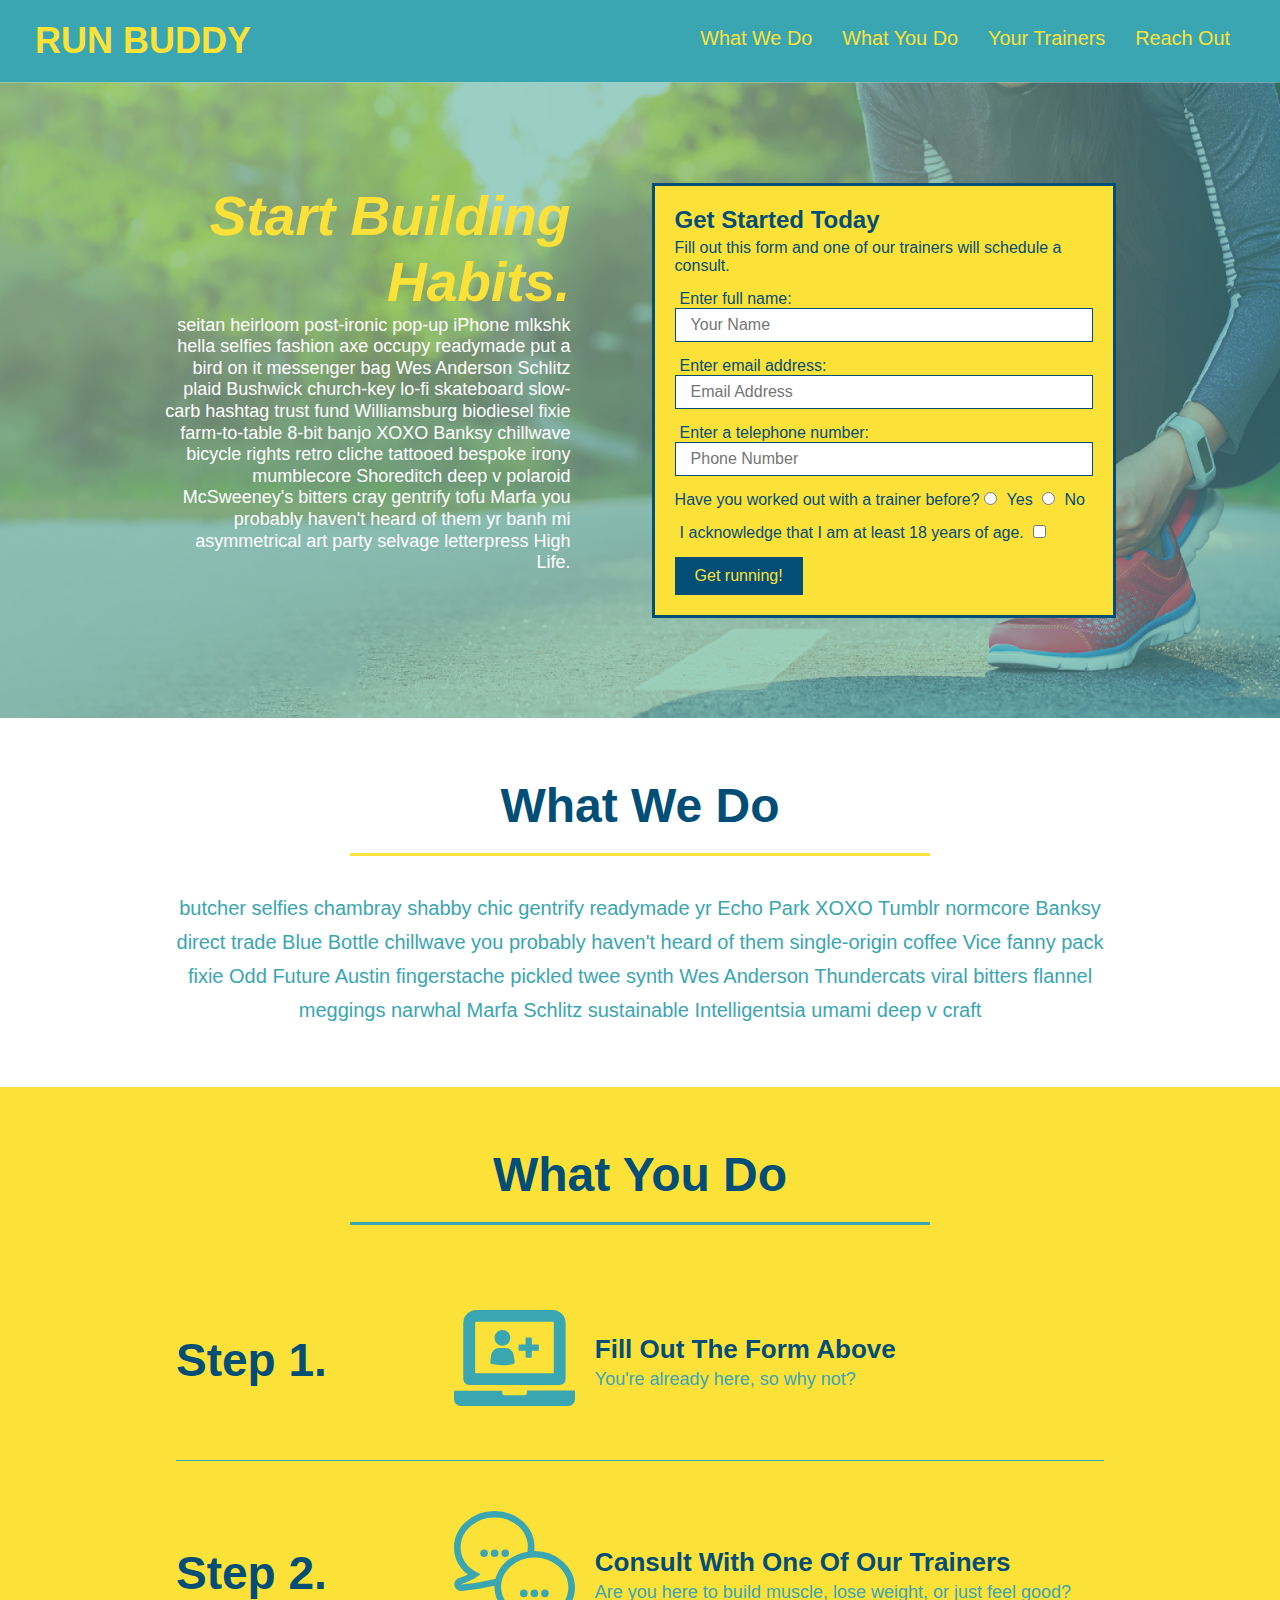
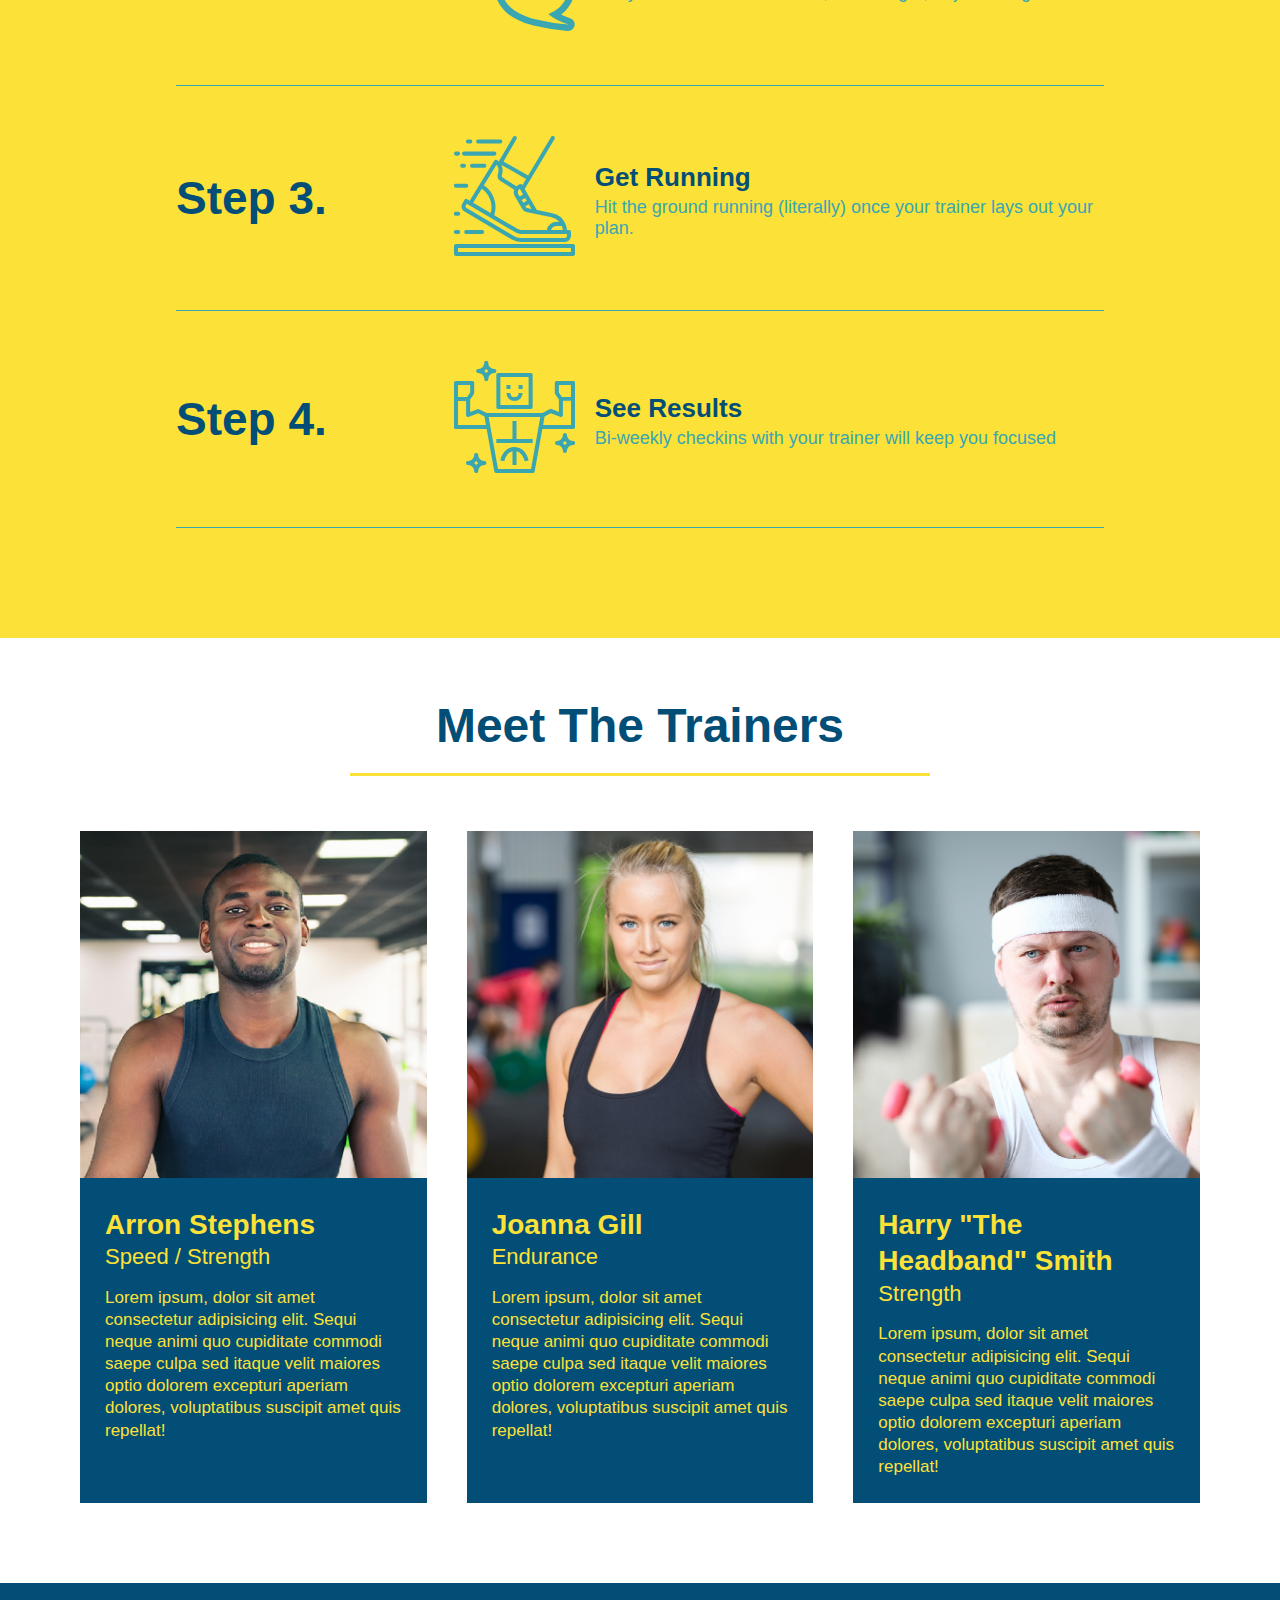
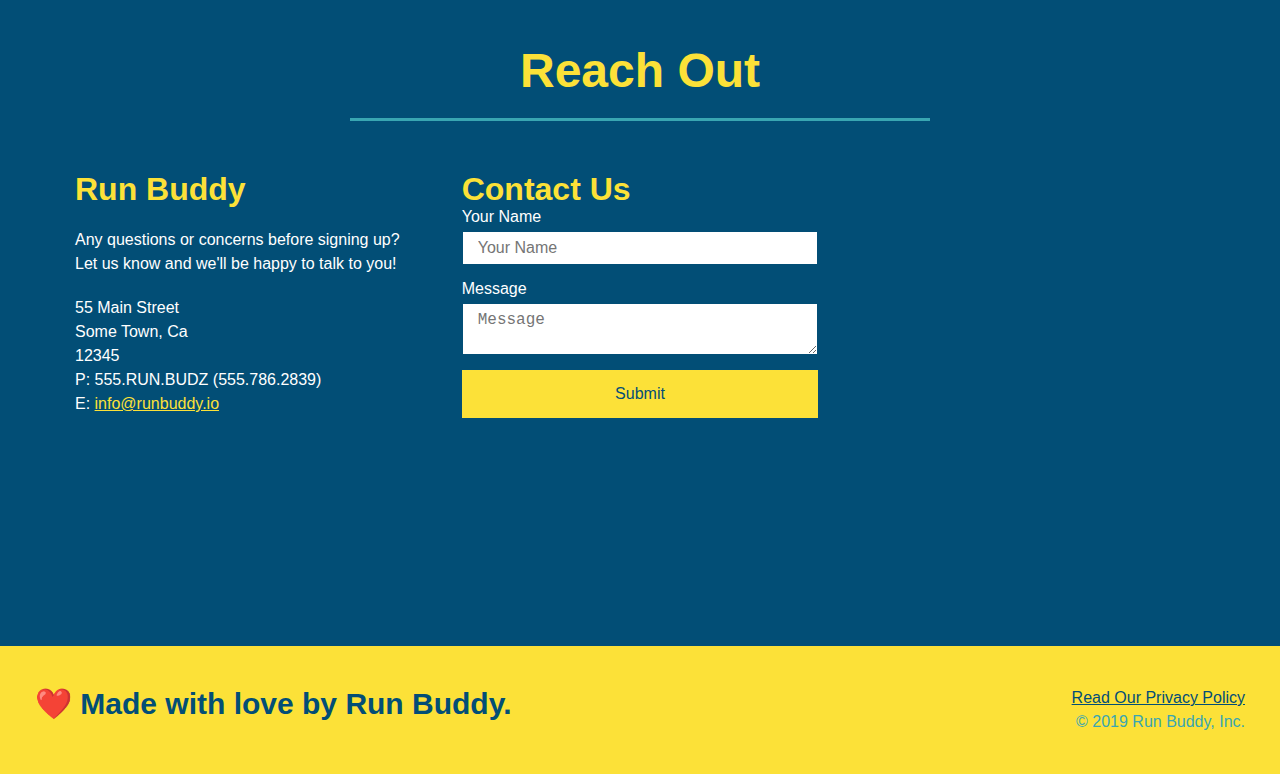
==== commit 222c127d: "test media queries" ====
--- a/index.html
+++ b/index.html
@@ -1,6 +1,7 @@
 <!DOCTYPE html>
 <html lang="en">
   <head>
+    <meta name="viewport" content="width=device-width, initial-scale=1.0" />
     <meta charset="UTF-8" />
     <link rel="stylesheet" href="./assets/css/style.css">
     <title>Run Buddy</title>
--- a/assets/css/style.css
+++ b/assets/css/style.css
@@ -45,7 +45,7 @@
 }
 
 header nav ul li a {
-  margin: 0 30px;
+  padding: 10px 15px; 
   font-weight: lighter;
   font-size: 1.55vw;
 }
@@ -93,6 +93,7 @@
   display: flex;
   justify-content: center;
   flex-wrap: wrap;
+  align-items: flex-start;
 }
 
 .hero-cta {
@@ -101,7 +102,7 @@
   margin: 3.5%;
   color: #fff;
   font-size: 18px;
-  line-height: 1.3;
+  line-height: 1.2;
 }
 
 .hero-cta h2 {
@@ -153,7 +154,7 @@
 
 /* SECTION TITLE STYLES START */
 .section-title {
-  font-size: 55px;
+  font-size: 48px;
   border-bottom: 3px solid;
   color: #024e76;
   padding-bottom: 20px;
@@ -358,4 +359,28 @@
 
 .flex-row {
   display: flex;
+}
+
+/* MEDIA QUERY FOR SMALLER DESKTOP SCREENS AND SMALLER */
+@media screen and (max-width: 980px) {
+  header h1 a {
+    /* this will be applied on any screen smaller than 980px */
+    color: tomato;
+  }
+}
+
+/* MEDIA QUERY FOR TABLETS AND SMALLER */
+@media screen and (max-width: 768px) {
+  header h1 {
+    /* this will be applied on any screen between 768px and 575px */
+    font-size: 80px;
+  }
+}
+
+/* MEDIA QUERY FOR MOBILE PHONES AND SMALLER */
+@media screen and (max-width: 575px) {
+  header h1 {
+    /* this will be applied on any screen smaller than 575px */
+    font-size: 100px;
+  }
 }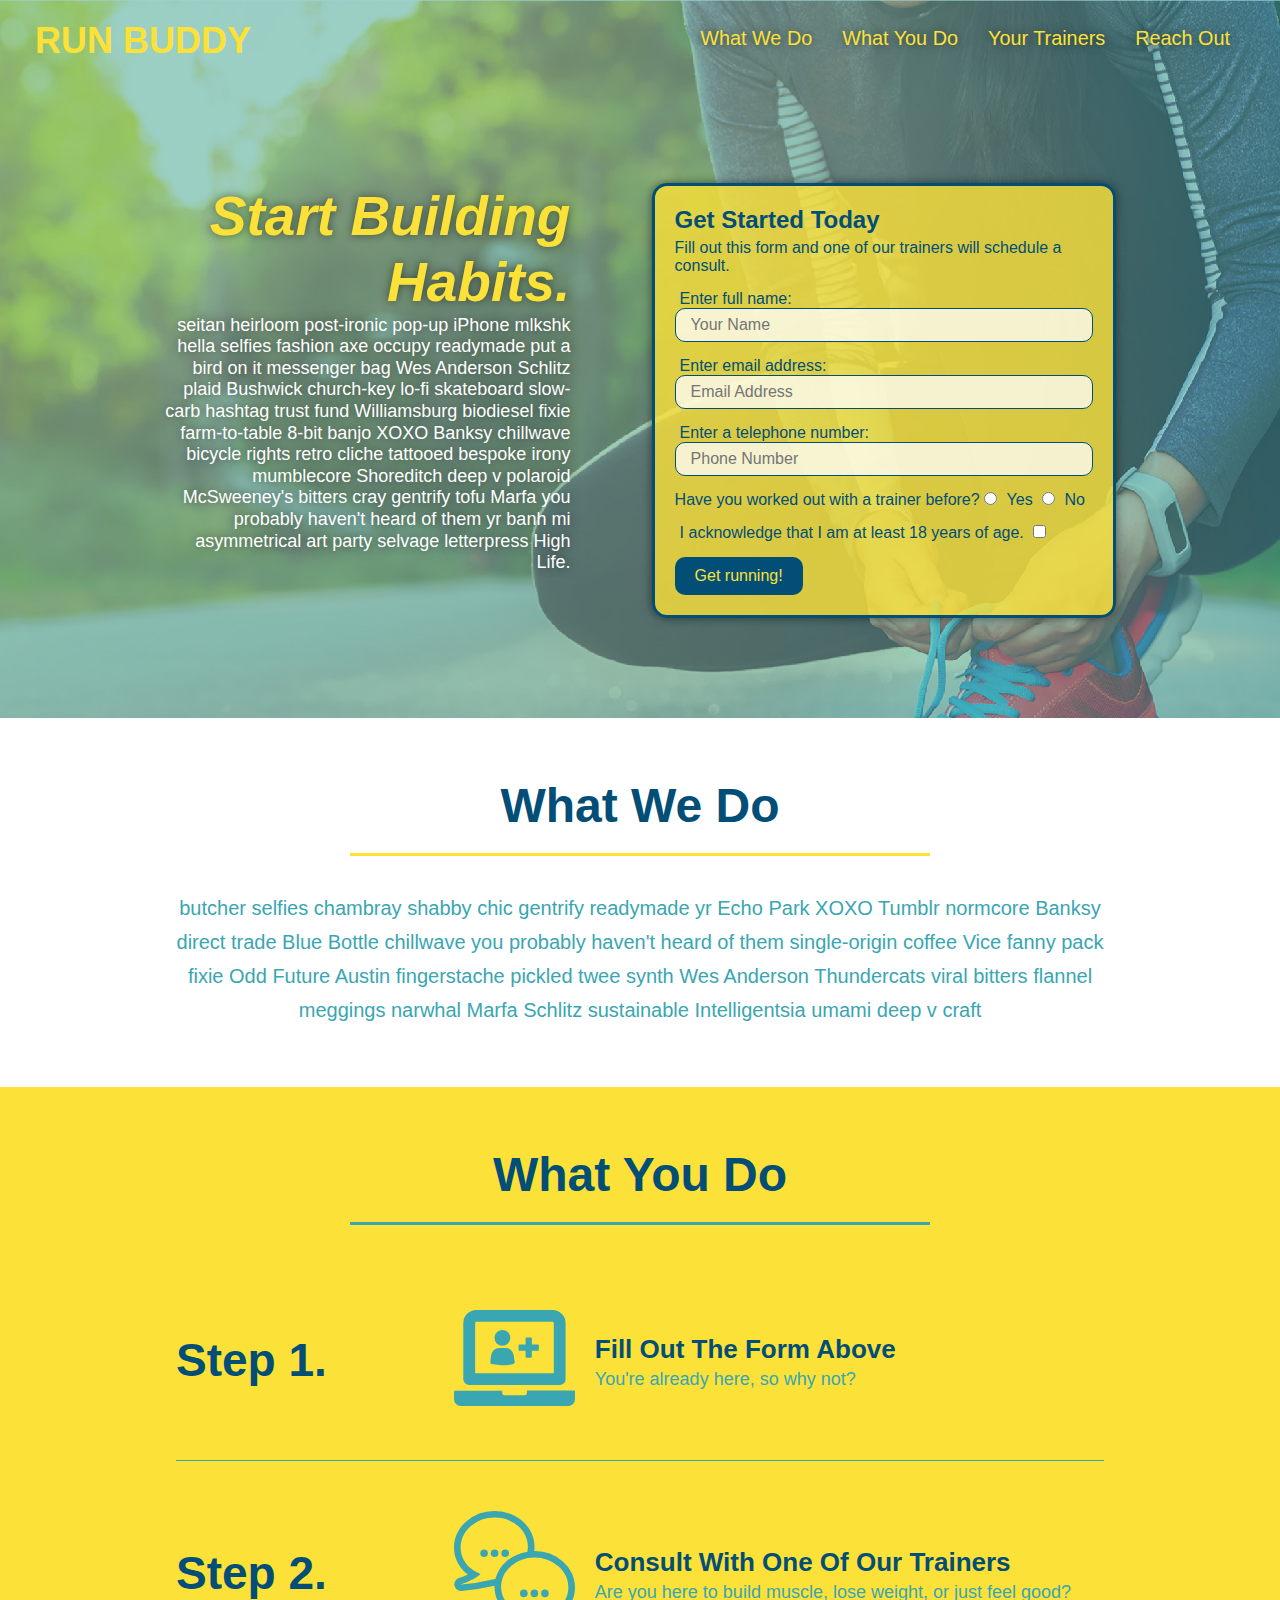
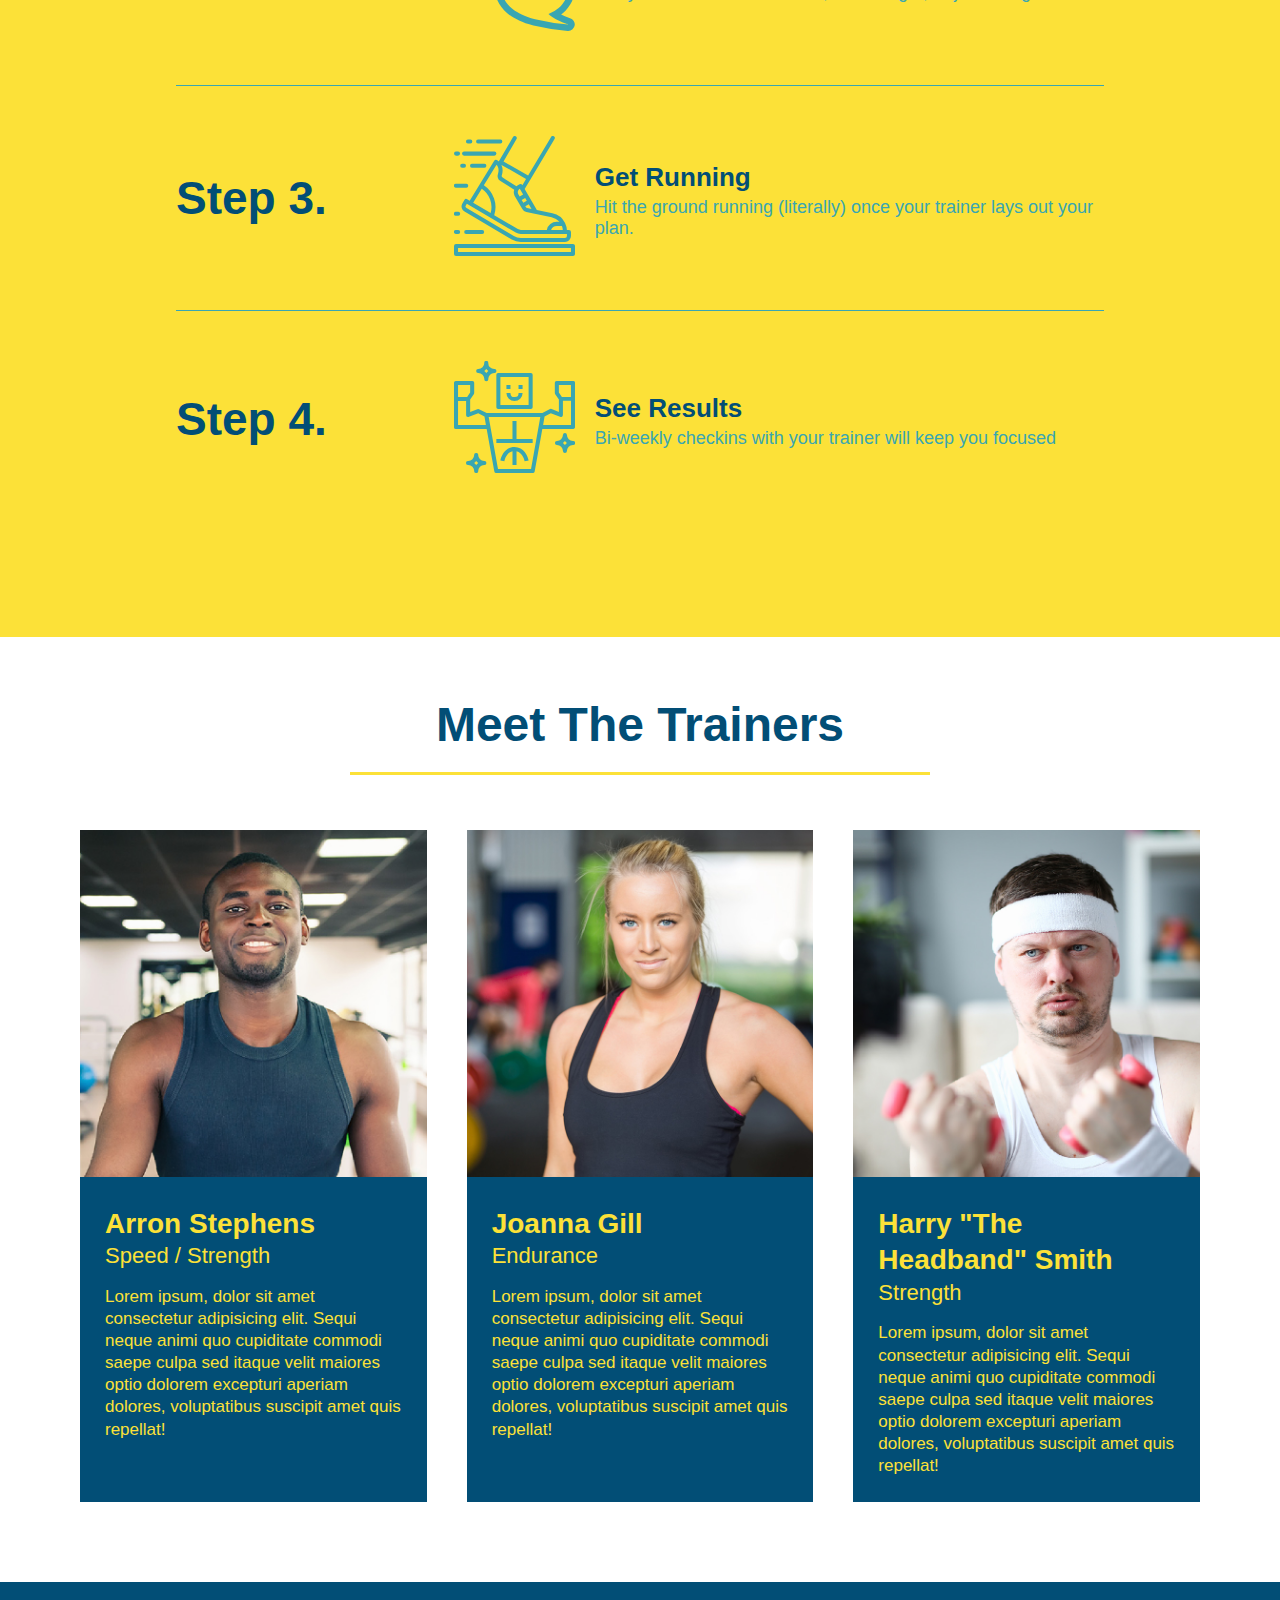
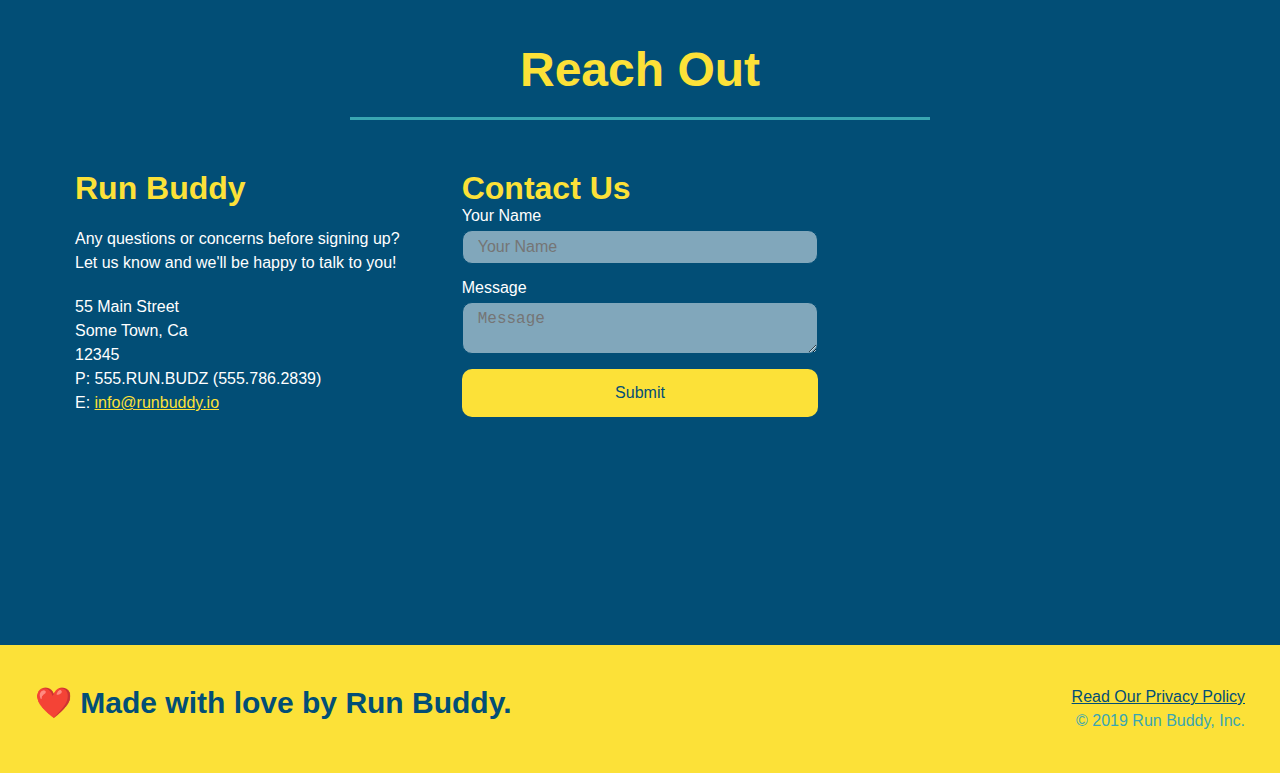
==== commit 1ae2644f: "final css touches" ====
--- a/index.html
+++ b/index.html
@@ -56,17 +56,21 @@
           <label for="phone">Enter a telephone number:</label>
           <input type="tel" placeholder="Phone Number" name="phone" id="phone" class="form-input" />
           <p>
-            Have you worked out with a trainer before? 
-            <input type="radio" name="trainer-confirm" id="trainer-yes" />
-            <label for="trainer-yes">Yes</label>
-            <input type="radio" name="trainer-confirm" id="trainer-no"/>
-            <label for="trainer-no">No</label>
+            Have you worked out with a trainer before?
+            <span class="radio-wrapper">
+              <input type="radio" name="trainer-confirm" id="trainer-yes" />
+              <label for="trainer-yes">Yes</label>
+            </span>
+            <span class="radio-wrapper">
+              <input type="radio" name="trainer-confirm" id="trainer-no"/>
+              <label for="trainer-no">No</label>
+            </span>
           </p>
           <p>
-            <label for="checkbox">
-              I acknowledge that I am at least 18 years of age.
-            </label>
-            <input type="checkbox" name="checkpoint1" id="checkbox" />
+            <span class="checkbox-wrapper">
+            <label for="checkbox"> I acknowledge that I am at least 18 years of age.</label>
+            <input type="checkbox" name="checkpoint1" id="checkbox"/>
+            </span>
           </p>
           <button type="submit">
             Get running!
--- a/assets/css/style.css
+++ b/assets/css/style.css
@@ -5,7 +5,7 @@
 }
 
 body {
-  color: #39a6b2;
+  color: var(--tertiary-color);
   font-family: Helvetica, Arial, sans-serif;
 }
 
@@ -14,22 +14,33 @@
 
 header {
   padding: 20px 35px;
-  background-color: #39a6b2;
+  background-color: var(--tertiary-color);
   display: flex;
   justify-content: space-between;
   flex-wrap: wrap;
+  position: -webkit-sticky;
+  position: sticky;
+  top: 0; 
+  background-image: url('../images/hero-bg.jpg');
+  background-size: cover;
+  background-position: center;
+  background-attachment: fixed;
+  background-position: 80%;
+  z-index: 9999;
+
 }
 
 header h1 {
   font-weight: bold;
   margin: 0;
   font-size: 36px;
-  color: #fce138;
+  color: var(--primary-color)
+  text-shadow: 0 0 10px rgba(0, 0, 0, 0.5);
 }
 
 header a {
   text-decoration: none;
-  color: #fce138;
+  color:var(--primary-color);
 }
 
 header nav {
@@ -48,6 +59,15 @@
   padding: 10px 15px; 
   font-weight: lighter;
   font-size: 1.55vw;
+  text-shadow: 0 0 10px rgba(0, 0, 0, 0.5);
+
+}
+
+header nav ul li a:hover {
+  background: var(--primary-color);
+  color: var(--secondary-color);
+  border-radius: 15px;
+  text-shadow: none;
 }
 
 /* HEADER / NAVBAR STYLES END */
@@ -56,7 +76,7 @@
 
 /* FOOTER STYLES START */
 footer {
-  background: #fce138;
+  background: var(--primary-color);
   padding: 40px 35px;
   display: flex;
   justify-content: space-between;
@@ -65,7 +85,7 @@
 }
 
 footer h2 {
-  color: #024e76;
+  color: var(--secondary-color);
   font-size: 30px;
   margin: 0;
 }
@@ -76,7 +96,7 @@
 }
 
 footer a {
-  color: #024e76;
+  color: var(--secondary-color);
 }
 /* END FOOTER STYLES */
 
@@ -94,6 +114,8 @@
   justify-content: center;
   flex-wrap: wrap;
   align-items: flex-start;
+  background-attachment: fixed;
+  background-position: 80%;
 }
 
 .hero-cta {
@@ -103,21 +125,30 @@
   color: #fff;
   font-size: 18px;
   line-height: 1.2;
+  text-shadow: 0 0 10px rgba(0, 0, 0, 0.5);
+
 }
 
 .hero-cta h2 {
   font-style: italic;
   font-size: 55px;
-  color: #fce138;
+  color: var(--primary-color);
 }
 
 .hero-form {
-  border: 3px solid #024e76;
-  background-color: #fce138;
+  border: 3px solid var(--secondary-color);
+  background-color: rgba(252,225,56,80%);
   padding: 20px;
-  color: #024e76;
+  color: var(--secondary-color);
   width: 40%;
   margin: 3.5%;
+  box-shadow: 0 0 10px rgba(0, 0, 0, 0.5);
+  border-radius: 15px;
+
+}
+
+.hero-form button:hover {
+  background-color: var(--tertiary-color);  
 }
 
 .hero-form h3 {
@@ -129,13 +160,21 @@
 }
 
 .form-input {
-  border: 1px solid #024e76;
+  border: 1px solid var(--secondary-color);
   display: block;
   padding: 7px 15px;
   font-size: 16px;
-  color: #024e76;
+  color: var(--secondary-color);
   width: 100%;
   margin-bottom: 15px; 
+  border-radius: 10px;
+  background-color: rgba(255,255,255,0.75);
+
+}
+
+.form-input:focus {
+  background-color: rgba(255,255,255, 1);
+  outline: none;
 }
 
 .hero-form label {
@@ -143,11 +182,13 @@
 }
 
 .hero-form button {
-  color: #fce138;
-  background-color: #024e76;
+  color: var(--primary-color);
+  background-color: var(--secondary-color);
   border: none;
   padding: 10px 20px;
   font-size: 16px;
+  border-radius: 10px;
+
 } 
 /* HERO STYLES END */
 
@@ -156,7 +197,7 @@
 .section-title {
   font-size: 48px;
   border-bottom: 3px solid;
-  color: #024e76;
+  color: var(--secondary-color);
   padding-bottom: 20px;
   text-align: center;
   margin: 0 auto 35px auto;
@@ -164,11 +205,11 @@
 }
 
 .primary-border {
-  border-color: #fce138;
+  border-color: var(--primary-color);
 }
 
 .secondary-border {
-  border-color: #39a6b2;
+  border-color: var(--tertiary-color);
 }
 /* SECTION TITLE STYLES END */
 
@@ -176,7 +217,7 @@
 
 .intro p {
   line-height: 1.7;
-  color: #39a6b2;
+  color: var(--tertiary-color);
   width: 80%;
   margin: 0 auto;
   font-size: 20px;
@@ -187,14 +228,13 @@
 
 /* WHAT YOU DO STYLES START */
 .steps { 
-  background: #fce138;
+  background: var(--primary-color);
 }
 
 .step {
   margin: 50px auto;
   padding-bottom: 50px;
   width: 80%;
-  border-bottom: 1px solid #39a6b2;
   display: flex;
   flex-wrap: wrap;
   align-items: center;
@@ -202,9 +242,13 @@
 }
 
 .step h3 {
-  color: #024e76;
+  color: var(--secondary-color);
   font-size: 46px;
   flex: 1 30%;
+}
+
+.step:not(:last-child) {
+  border-bottom: 1px solid var(--tertiary-color);
 }
 
 .step-info {
@@ -228,14 +272,14 @@
 }
 
 .step-text p {
-  color: #39a6b2;
+  color: var(--tertiary-color);
   font-size: 18px;
 }
 
 .step-text h4 {
   font-size: 26px;
   line-height: 1.5;
-  color: #024e76;
+  color: var(--secondary-color);
 }
 
 /* WHAT YOU DO STYLES END */
@@ -252,8 +296,8 @@
 .trainer {
   margin: 20px;
   flex: 1;
-  background: #024e76;
-  color: #fce138;
+  background: var(--secondary-color);
+  color: var(--primary-color);
 }
 
 .trainer img {
@@ -282,11 +326,11 @@
 
 /* REACH OUT STYLES START */
 .contact {
-  background: #024e76;
+  background: var(--secondary-color);
 }
 
 .contact h2 {
-  color: #fce138;
+  color: var(--primary-color);
 }
 
 .contact-info {
@@ -305,11 +349,11 @@
 }
 
 .contact-info div {
-  color: white;
+  color: #ffffff;
 }
 
 .contact-info h3 {
-  color: #fce138;
+  color: var(--primary-color);
   font-size: 32px;
 }
 
@@ -321,28 +365,42 @@
 }
 
 .contact-form input, .contact-form textarea {
-  border: 1px solid #024e76;
+  border: 1px solid var(--secondary-color);
   display: block;
   padding: 7px 15px;
   font-size: 16px;
-  color: #024e76;
+  color: var(--secondary-color);
   width: 100%;
   margin-bottom: 15px;
   margin-top: 5px;
+  border-radius: 10px;
+  background-color: rgba(255, 255, 255, .5);
+
+}
+
+.contact-form input:focus, .contact-form textarea:focus {
+
 }
 
 .contact-form button {
   width: 100%;
   border: none;
-  background: #fce138;
-  color: #024e76;
+  background: var(--primary-color);
+  color: var(--secondary-color);
   text-align: center;
   padding: 15px 0;
   font-size: 16px;
+  border-radius: 10px;
+
+}
+
+.contact-form button:hover {
+  color: var(--primary-color);
+  background: var(--tertiary-color);
 }
 
 .contact-info a {
-  color: #fce138;
+  color: var(--primary-color);
 }
 
 
@@ -363,24 +421,152 @@
 
 /* MEDIA QUERY FOR SMALLER DESKTOP SCREENS AND SMALLER */
 @media screen and (max-width: 980px) {
-  header h1 a {
-    /* this will be applied on any screen smaller than 980px */
-    color: tomato;
-  }
+header {
+  padding-bottom: 0;
+  justify-content: center;
+  position: relative;
+}
+header h1{
+  width: 100%;
+  text-align: center;
+}
+header nav ul {
+  margin-top: 20px;
+  width: 100%;
+  justify-content: center;
+}
+header nav ul li a {
+  font-size: 20px;
+}
+
+footer h2, footer div {
+  text-align: center;
+  width: 100%;
+ }
+ .hero-cta, .hero-form {
+   width: 100%;
+ }
+ .hero-cta {
+   text-align: center;
+ }
+ .section-title {
+   width: 80%;
+ }
+ .trainer {
+   flex: 0 70%;
+ }
+ .contact-info iframe{
+   flex: 1 100%;
+ }
 }
 
 /* MEDIA QUERY FOR TABLETS AND SMALLER */
 @media screen and (max-width: 768px) {
-  header h1 {
-    /* this will be applied on any screen between 768px and 575px */
-    font-size: 80px;
-  }
+section {
+  padding: 30px 15px;
+}
+section {
+  padding: 30px 15px;
+}
+
+.step h3 {
+  flex: 1 100%;
+  text-align: center;
+}
+
+.step-info {
+  flex: 2 100%;
+  text-align: center;
+  justify-content: center;
+}
+
+.step-img {
+  flex: 0 32%;
+  margin-right: 0;
+  margin-top: 15px;
+  margin-bottom: 15px;
+}
+
+.step-text {
+  flex: 100%;  
+}
 }
 
 /* MEDIA QUERY FOR MOBILE PHONES AND SMALLER */
 @media screen and (max-width: 575px) {
-  header h1 {
-    /* this will be applied on any screen smaller than 575px */
-    font-size: 100px;
-  }
+  .hero-form button {
+    width: 100%;
+  }
+
+  .section-title {
+    width: 95%;
+  }
+
+  .intro p {
+    width: 100%;
+  }
+
+  .trainer {
+    flex: 0 100%;
+  }
+
+  .contact-info {
+    text-align: center;
+  }
+
+  .contact-info > * {
+    flex: 0 100%;
+  }
+
+  .contact-form {
+    order: 3;
+  }
+  
+}
+.checkbox-wrapper label::before, .radio-wrapper label::before {
+  content: "";
+  height: 20px;
+  width: 20px;
+  background: rgba(255, 255, 255, 0.75);  
+  border: 1px solid var(--secondary-color);  
+  position: absolute;
+  top: -4px;
+  left: -30px;
+}
+
+.radio-wrapper label::before {
+  border-radius: 50%;
+}
+
+.radio-wrapper label::after {
+  content: "";
+  width: 20px;
+  height: 20px;
+  border-radius: 50%;
+  background: var(--secondary-color);
+  position: absolute;
+  left: -29px;
+  top: -3px;
+  background-image: radial-gradient(circle, #39a6b2, #024e76);
+
+}
+
+.checkbox-wrapper label::after {
+  content: "";
+  height: 6px;
+  width: 14px;
+  border-left: 2px solid var(--secondary-color);
+  border-bottom: 2px solid var(--secondary-color);
+  position: absolute;
+  left: -26px;
+  top: 1px;
+  transform: rotate(-58deg);
+}
+.checkbox-wrapper input:checked, .radio-wrapper input:checked {
+  opacity: 1;
+}
+:root {
+  --primary-color: #fce138;
+  --secondary-color: #024e76;
+  --tertiary-color: #39a6b2;
 }